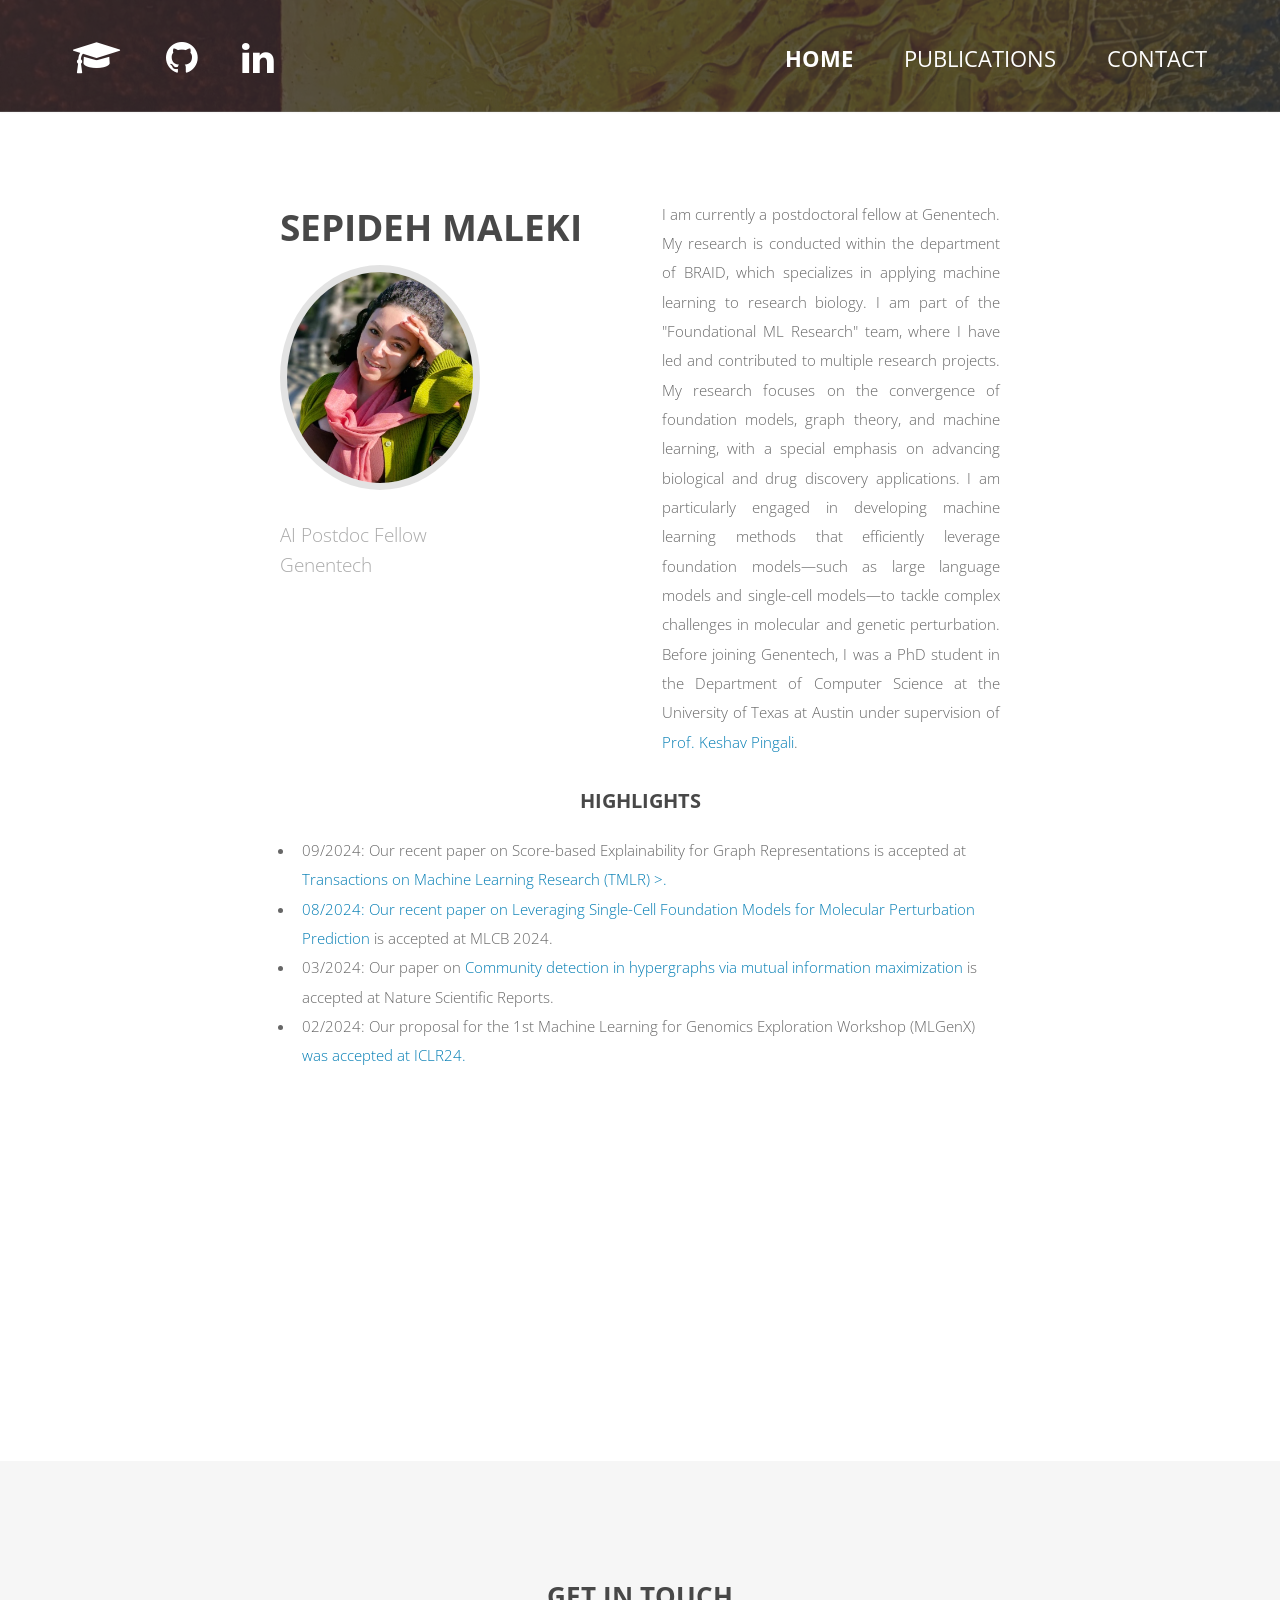
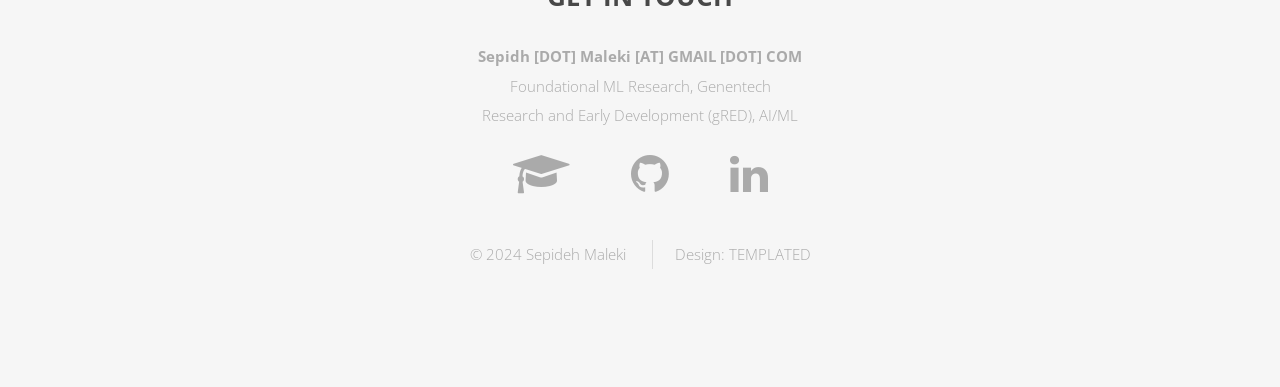
==== index.html @ 07f39cfd "Update index.html" ====
<!DOCTYPE HTML>
<!--
	Spatial by TEMPLATED
	templated.co @templatedco
	Released for free under the Creative Commons Attribution 3.0 license (templated.co/license)
-->
<html>

<head>
	<title>Sepideh Maleki | AI Research Postdoc fellow @ Genentech</title>
	<meta http-equiv="content-type" content="text/html; charset=utf-8" />
	<meta name="description" content="" />
	<meta name="keywords" content="" />
	<noscript>
		<link rel="stylesheet" href="css/style.css" />
		<link rel="stylesheet" href="css/skel.css" />
		<link rel="stylesheet" href="css/style-xlarge.css" />
	</noscript>
	<link rel="stylesheet" type="text/css" href="https://fonts.googleapis.com/css?family=Raleway:400,700">
	<link rel="stylesheet" type="text/css" href="https://fonts.googleapis.com/css?family=Open+Sans">
	<link rel="stylesheet" href="css/font-awesome.min.css">
	<!--[if lte IE 8]><script src="js/html5shiv.js"></script><![endif]-->
	<script src="js/jquery.min.js"></script>
	<script src="js/skel.min.js"></script>
	<script src="js/skel-layers.min.js"></script>
	<script src="js/init.js"></script>
	<script src='https://cdn.mathjax.org/mathjax/latest/MathJax.js?config=TeX-AMS-MML_HTMLorMML'></script>
</head>

<body class="landing">

	<!-- Header -->
	<header id="header">
		<ul class="icons">
			<li>
				<a href="https://scholar.google.com/citations?user=JSwHqtYAAAAJ&hl=en" class="icon fa-graduation-cap"></a>
			</li>
				<li>
					<a href="https://github.com/sepidism" class="icon fa-github"></a>
				</li>
			<li>
				<a href="https://www.linkedin.com/in/sepideh-maleki-08507460" class="icon fa-linkedin"></a>
			</li>
		</ul>
		<nav id="nav">
			<ul>
				<li><a href="/" class="active">Home</a></li>
				<li><a href="/#two">Publications</a></li>
				<li><a href="/#footer">Contact</a></li>
			</ul>
		</nav>
	</header>

	<!-- One -->
	<section id="one" class="wrapper style1">
		<div class="container 75%">
			<div class="row 200%">
				<div class="6u 12u$(medium)">
					<header class="major">
						<h2>Sepideh Maleki</h2>
						<p>
							<div class="image rounded" style="margin-bottom: 1.5em;"><img src="sm.jpeg" width="200" alt="" /></div>
						</p>
						<p style="text-transform:none">AI Postdoc Fellow</p>
						<p style="text-transform:none">Genentech</p>
					</header>
				</div>
				<div class="6u$ 12u$(medium)">
          <p align="justify">I am currently a postdoctoral fellow at Genentech. My research is conducted within the department of BRAID, which specializes in applying machine learning to research biology. I am part of the "Foundational ML Research" team, where I have led and contributed to multiple research projects. 
		  My research focuses on the convergence of foundation models, graph theory, and machine learning, with a special emphasis on advancing biological and drug discovery applications. 
		  I am particularly engaged in developing machine learning methods that efficiently leverage foundation models—such as large language models and single-cell models—to tackle complex challenges in molecular and genetic perturbation.



Before joining Genentech, I was a PhD student in the Department of Computer Science at the University of Texas at Austin under supervision of <a href="https://www.cs.utexas.edu/~pingali/" target="_blank">Prof. Keshav Pingali</a>. 
				</div>
			</div>
		</div>

		<div class="container 75%">
			<h3 style="text-align: center">Highlights</h3>
			<ul>
	<li>09/2024: Our recent paper on Score-based Explainability for Graph Representations is accepted at <a href="https://jmlr.org/tmlr/">Transactions on Machine Learning Research (TMLR) >.</li>
	<li>08/2024: Our recent paper on <a href="https://openreview.net/pdf?id=DnG75_KyHjX">Leveraging Single-Cell Foundation Models for Molecular Perturbation Prediction</a> is accepted at MLCB 2024.</li>
        <li>03/2024: Our paper on <a href="https://www.nature.com/articles/s41598-024-55934-5">Community detection in hypergraphs via mutual information maximization</a> is accepted at Nature Scientific Reports. 
        <li>02/2024: Our proposal for the 1st Machine Learning for Genomics Exploration Workshop (MLGenX) <a href="https://mlgenx.github.io/"> was accepted at ICLR24.</li>
        
			</ul>
		</div>
	</section>

	<!-- Two -->
<!-- 	<section id="two" class="wrapper style2">
		<div class="container 75%">
			<h2 style="text-align: center">Selected Publications</h2>
			<hr />
			<div class="row 200%">
				<div class="3u 4u(large) 12u$(medium)">
						<div class="image rounded"><img src="images/bayrel.png" width="180" alt="" style="border:none;" /></div>
				</div>
				<div class="9u$ 8u$(large) 12u$(medium)">
					<header>
						<h4>Bayesian Relational Learning</h4>
						<p>a novel Bayesian representation learning method that infers the relational interactions across multi-omics data types.</p>
					</header>
					<p><span style="text-decoration: underline;">E. Hajiramezanali*</span>, A. Hasanzadeh*, N. Duffield, K. Narayanan, and X. Qian, <span style="font-weight: bold">BayReL: Bayesian Relational Learning for Multi-omics Data Integration</span>, NeurIPS 2020, [<a href='https://proceedings.neurips.cc/paper/2020/file/df5511886da327a5e2877c3cd733d9d7-Paper.pdf'>NeurIPS</a>, <a href='https://arxiv.org/abs/2010.05895'>arXiv:2010.05895</a>,<a href="http://ehsanhajiramezanali.github.io/misc/bayrelSlides.pdf">Slides</a>, <a href="http://ehsanhajiramezanali.github.io/misc/bayrelPoster.pdf">Poster</a>, <a href="https://github.com/ehsanhajiramezanali/BayReL">Code</a>], *equal contribution.</p>
				</div>
			</div>
			<hr />
			<div class="row 200%">
				<div class="3u 4u(large) 12u$(medium)">
						<div class="image rounded"><img src="images/gcn2.png" width="180" alt="" style="border:none;" /></div>
				</div>
				<div class="9u$ 8u$(large) 12u$(medium)">
					<header>
						<h4>Graph DropConnect</h4>
						<p>A unified framework for adaptive connection sampling in GNNS that not only alleviates over-smoothing and over-fitting tendencies of deep GNNs, but also enables learning with uncertainty.</p>
					</header>
          <p>A. Hasanzadeh*, <span style="text-decoration: underline;">E. Hajiramezanali*</span>, M. Zhou, N. Duffield, K. Narayanan, and X. Qian, <span style="font-weight: bold">Bayesian Graph Neural Networks with Adaptive Connection Sampling</span>, ICML 2020, [<a href='https://proceedings.icml.cc/static/paper_files/icml/2020/6133-Paper.pdf'>ICML</a>, <a href='https://arxiv.org/abs/2006.04064'>arXiv:2006.04064</a>,<a href="http://ehsanhajiramezanali.github.io/misc/gdcSlides.pdf">Slides</a>, <a href="https://github.com/ehsanhajiramezanali/GDC">Code</a>], *equal contribution.</p>
				</div>
			</div>
			<hr />
			<div class="row 200%">
				<div class="3u 4u(large) 12u$(medium)">
						<div class="image rounded"><img src="images/vgrnn.png" width="180" alt="" style="border:none;" /></div>
				</div>
				<div class="9u$ 8u$(large) 12u$(medium)">
					<header>
						<h4>Variational Graph Recurrent Neural Networks</h4>
						<p>Node embedding method for dynamic graphs that maps each node to a random vector in the latent space.</p>
					</header>
          <p><span style="text-decoration: underline;">E. Hajiramezanali*</span>, A. Hasanzadeh*, K. Narayanan, N. Duffield, M. Zhou, and X. Qian, <span style="font-weight: bold">Variational Graph Recurrent Neural Networks</span>, NeurIPS 2019, [<a href='http://papers.nips.cc/paper/9254-variational-graph-recurrent-neural-networks'>NeurIPS</a>, <a href='https://arxiv.org/abs/1908.09710'>arXiv:1908.09710</a>,<a href="http://ehsanhajiramezanali.github.io/misc/vgrnnPoster.pdf">Poster</a>, <a href="https://github.com/ehsanhajiramezanali/VGRNN">Code</a>], *equal contribution.</p>
				</div>
			</div>
			<hr />
			<div class="row 200%">
				<div class="3u 4u(large) 12u$(medium)">
						<div class="image rounded"><img src="images/sobc.png" width="180" alt="" style="border:none;" /></div>
				</div>
				<div class="9u$ 8u$(large) 12u$(medium)">
					<header>
						<h4>Scalable Optimal Bayesian Classification</h4>
						<p>Optimal classification of single-cell trajectories accounting for potential model uncertainty.</p>
					</header>
					<p><span style="text-decoration: underline;">E. Hajiramezanali</span>, M. Imani, U. Braga-Neto, X. Q, and E. Dougherty, <span style="font-weight: bold">Scalable Optimal Bayesian Classification of Single-Cell Trajectories under Regulatory Model Uncertainty</span>, BMC Genomics, [<a href='https://bmcgenomics.biomedcentral.com/articles/10.1186/s12864-019-5720-3'>BMC Genomics</a>, <a href='http://ehsanhajiramezanali.github.io/misc/sobc.pdf'>PDF</a>].</p>
				</div>
			</div>
			<hr />
			<div class="row 200%">
				<div class="3u 4u(large) 12u$(medium)">
						<div class="image rounded"><img src="images/bmdl.png" width="180" alt="" style="border:none;" /></div>
				</div>
				<div class="9u$ 8u$(large) 12u$(medium)">
					<header>
						<h4>Bayesian Multi-Domain Learning</h4>
						<p>Multi-domain negative binomial factorization model for over-dispersed count data.</p>
					</header>
					<p><span style="text-decoration: underline;">E. Hajiramezanali</span>, S. Z. Dadaneh, A. Karbalayghareh, M. Zhou, and X. Qian, <span style="font-weight: bold">Bayesian Multi-Domain Learning for Cancer Subtype Discovery from Next-Generation Sequencing Count Data</span>, NeurIPS 2018, [<a href='http://papers.nips.cc/paper/8125-bayesian-multi-domain-learning-for-cancer-subtype-discovery-from-next-generation-sequencing-count-data'>NeurIPS</a>, <a href='http://ehsanhajiramezanali.github.io/misc/Ehsan_BMDL_NIPS2018.pdf'>PDF</a>].</p>
				</div>
			</div>
			<hr />
			<p style="text-align:center;">For a full list, have a look at my <a href="https://scholar.google.com/citations?user=20I_DMoAAAAJ&hl=en">Google Scholar</a> page.</p>
		</div>
	</section>
 -->

	<!-- Three -->
	<section id="three" class="wrapper style3 special">
		<div class="container 50%">

			<h2>Curriculum vitae</h2>
			<ul class="actions">
				<li><a href="CV_SepidehMaleki.pdf" class="button alt big">Download CV</a></li>
			</ul>
		</div>
	</section>


	<!-- Footer -->
	<footer id="footer">
		<div class="container">
			<h2>Get in touch</h2>
			<p><span style="font-weight: bold">Sepidh [DOT] Maleki [AT] GMAIL [DOT] COM</span><br /> Foundational ML Research, Genentech<br />Research and Early Development (gRED), AI/ML</p>
			<p></p>
			<ul class="icons">
			<li>
				<a href="https://scholar.google.com/citations?user=20I_DMoAAAAJ&hl=en" class="icon fa-graduation-cap"></a>
			</li>
				<li>
					<a href="https://github.com/sepidism" class="icon fa-github"></a>
				</li>
			<li>
				<a href="https://www.linkedin.com/in/ehsan-hajiramezanali-978a3b52/" class="icon fa-linkedin"></a>
			</li>
			</ul>
			<ul class="copyright">
				<li>&copy; 2024 Sepideh Maleki</li>
				<li>Design: <a href="http://templated.co">TEMPLATED</a></li>
			</ul>
		</div>
	</footer>

</body>

</html>
---- css/style.css ----
@charset "UTF-8";

/*
	Spatial by TEMPLATED
	templated.co @templatedco
	Released for free under the Creative Commons Attribution 3.0 license (templated.co/license)
*/

/* Basic */

	body {
		background: #fff;
	}

		body.is-loading *, body.is-loading *:before, body.is-loading *:after {
			-moz-animation: none !important;
			-webkit-animation: none !important;
			-o-animation: none !important;
			-ms-animation: none !important;
			animation: none !important;
			-moz-transition: none !important;
			-webkit-transition: none !important;
			-o-transition: none !important;
			-ms-transition: none !important;
			transition: none !important;
		}

	body, input, select, textarea {
		color: #666;

		font-size: 13pt;
		font-family: "Open Sans", sans-serif;
		font-weight: 200;
		/*font-family: "Raleway", sans-serif;
		font-weight: 400;*/
		line-height: 2em;
	}


	/* Twitter share button */
	.osc-counter {
		color: #333 !important;
		box-shadow: none !important;
	}

	.blog .video {
		text-align: center;
		margin: 0 auto;
		padding: 0;
		margin-bottom: -0.4em;
		position: relative;
    display: block;
    overflow: hidden;
	}

	.blog video {
		max-width: 100%;
		cursor: pointer;
	}

	.blog img {
		display: block;
		margin: 0 auto;
		max-width: 100%;
	}

	.blog ul {
		margin-left: 1em;
	}

	.blog {
    line-height: 1.5em;
    font-size: 13pt;
    font-family: "Open Sans", sans-serif;
    font-weight: 200;
    color: #333;
		padding: 0 3em 0 3em;
	}

	.blog h3 {
		line-height: 1.2em;
		font-size: 1.8em;
		font-family: "Open Sans", sans-serif;
		font-weight: 600;
		color: #333;
		text-transform: none;
	}

	.blog p, .blog ul {
		margin-bottom: 1em;
	}

	.blog h2, .blog h3 , .blog h4 {
		margin-bottom: 0.5em;
		margin-top: 1em;
	}

	.blog h5, .blog h6 {
		margin-top: 1.8em;
		color: #555;
	}

	.blog h3 {
		font-size: 20pt;
		text-transform: none;
	}

	.blog .footnotes {
		font-size: 10pt;
	}

	.blog h4 {
		font-size: 15pt;
		text-transform: none;
	}

	.blogheader {
		margin-bottom: 2em !important;
	}

	.social_buttons {
		text-align: center;
	}

	.twitter_button {
		padding-right: 4px;
		min-width: 90px;
  	min-height: 20px;
	}

	.facebook_button {
		padding-right: 4px;
		min-width: 90px;
  	min-height: 20px;
	}

	.fb-share-button {
		display: inline;
	}

	.fb-share-button span {
	  top: -6px;
	}



	a {
		color: #007cb3;
		text-decoration: none;
	}

		a:hover {
			text-decoration: underline;
		}

	strong, b {
		color: #484848;
		font-weight: 700;
	}

	em, i {
		font-style: italic;
	}

	p {
		margin: 0 0 2em 0;
	}

	h1, h2, h3, h4, h5, h6 {
		color: #484848;
		font-weight: 700;
		line-height: 1em;
		margin: 0 0 1em 0;
		text-transform: uppercase;
	}

		h1 a, h2 a, h3 a, h4 a, h5 a, h6 a {
			color: inherit;
			text-decoration: none;
		}

	h2 {
		font-size: 1.75em;
		line-height: 1.5em;
	}

	h3 {
		font-size: 1.35em;
		line-height: 1.5em;
	}

	h4 {
		font-size: 1.1em;
		line-height: 1.5em;
	}

	h5 {
		font-size: 0.9em;
		line-height: 1.5em;
	}

	h6 {
		font-size: 0.7em;
		line-height: 1.5em;
	}

	sub {
		font-size: 0.8em;
		position: relative;
		top: 0.5em;
	}

	sup {
		font-size: 0.8em;
		position: relative;
		top: -0.5em;
	}

	hr {
		border: 0;
		border-bottom: solid 1px rgba(144, 144, 144, 0.25);
		margin: 1.5em 0 2em 0;
	}

		hr.major {
			margin: 3em 0;
		}

	blockquote {
		border-left: solid 4px rgba(144, 144, 144, 0.25);
		font-style: italic;
		margin: 0 0 2em 0;
		padding: 0.5em 0 0.5em 2em;
	}

	code {
		background: rgba(144, 144, 144, 0.075);
		border-radius: 4px;
		border: solid 1px rgba(144, 144, 144, 0.25);
		font-family: "Courier New", monospace;
		font-size: 0.9em;
		margin: 0 0.25em;
		padding: 0.25em 0.65em;
	}

	pre {
		-webkit-overflow-scrolling: touch;
		font-family: "Courier New", monospace;
		font-size: 0.9em;
		margin: 0 0 2em 0;
	}

		pre code {
			display: block;
			line-height: 1.75em;
			padding: 1em 1.5em;
			overflow-x: auto;
		}

	.align-left {
		text-align: left;
	}

	.align-center {
		text-align: center;
	}

	.align-right {
		text-align: right;
	}

/* Section/Article */

	section.special, article.special, header.special {
		text-align: center;
	}

	header p {
		color: #aaa;
		position: relative;
		margin: 0 0 1.5em 0;
		text-transform: uppercase;
	}

	header h2 + p {
		font-size: 1.25em;
		margin-top: -1em;
		line-height: 1.5em;
	}

	header h3 + p {
		font-size: 1.1em;
		margin-top: -0.8em;
		line-height: 1.5em;
	}

	header h4 + p,
	header h5 + p,
	header h6 + p {
		font-size: 0.9em;
		margin-top: -0.6em;
		line-height: 1.5em;
	}

	header.major {
		margin: 0 0 6em 0;
	}

		header.major h2 {
			font-size: 3em;
		}

		header.major h2, header.major h3, header.major h4, header.major h5, header.major h6 {
			display: inline-block;
			margin: 0 0 0.8em;
		}

		header.major p {
			font-size: 1.7em;
			margin-bottom: 0;
		}

/* Form */

	form {
		margin: 0 0 2em 0;
	}

	label {
		color: #484848;
		display: block;
		font-size: 0.9em;
		font-weight: 700;
		margin: 0 0 1em 0;
	}

	input[type="text"],
	input[type="password"],
	input[type="email"],
	select,
	textarea {
		-moz-appearance: none;
		-webkit-appearance: none;
		-o-appearance: none;
		-ms-appearance: none;
		appearance: none;
		background: rgba(144, 144, 144, 0.075);
		border-radius: 4px;
		border: none;
		border: solid 1px rgba(144, 144, 144, 0.25);
		color: inherit;
		display: block;
		outline: 0;
		padding: 0 1em;
		text-decoration: none;
		width: 100%;
	}

		input[type="text"]:invalid,
		input[type="password"]:invalid,
		input[type="email"]:invalid,
		select:invalid,
		textarea:invalid {
			box-shadow: none;
		}

		input[type="text"]:focus,
		input[type="password"]:focus,
		input[type="email"]:focus,
		select:focus,
		textarea:focus {
			border-color: #f32853;
			box-shadow: 0 0 0 1px #f32853;
		}

	.select-wrapper {
		text-decoration: none;
		display: block;
		position: relative;
	}

		.select-wrapper:before {
			content: "";
			-moz-osx-font-smoothing: grayscale;
			-webkit-font-smoothing: antialiased;
			font-family: FontAwesome;
			font-style: normal;
			font-weight: normal;
			text-transform: none !important;
		}

		.select-wrapper:before {
			color: rgba(144, 144, 144, 0.25);
			display: block;
			height: 2.75em;
			line-height: 2.75em;
			pointer-events: none;
			position: absolute;
			right: 0;
			text-align: center;
			top: 0;
			width: 2.75em;
		}

		.select-wrapper select::-ms-expand {
			display: none;
		}

	input[type="text"],
	input[type="password"],
	input[type="email"],
	select {
		height: 2.75em;
	}

	textarea {
		padding: 0.75em 1em;
	}

	input[type="checkbox"],
	input[type="radio"] {
		-moz-appearance: none;
		-webkit-appearance: none;
		-o-appearance: none;
		-ms-appearance: none;
		appearance: none;
		display: block;
		float: left;
		margin-right: -2em;
		opacity: 0;
		width: 1em;
		z-index: -1;
	}

		input[type="checkbox"] + label,
		input[type="radio"] + label {
			text-decoration: none;
			color: #666;
			cursor: pointer;
			display: inline-block;
			font-size: 1em;
			font-weight: 400;
			padding-left: 2.4em;
			padding-right: 0.75em;
			position: relative;
		}

			input[type="checkbox"] + label:before,
			input[type="radio"] + label:before {
				-moz-osx-font-smoothing: grayscale;
				-webkit-font-smoothing: antialiased;
				font-family: FontAwesome;
				font-style: normal;
				font-weight: normal;
				text-transform: none !important;
			}

			input[type="checkbox"] + label:before,
			input[type="radio"] + label:before {
				background: rgba(144, 144, 144, 0.075);
				border-radius: 4px;
				border: solid 1px rgba(144, 144, 144, 0.25);
				content: '';
				display: inline-block;
				height: 1.65em;
				left: 0;
				line-height: 1.58125em;
				position: absolute;
				text-align: center;
				top: 0;
				width: 1.65em;
			}

		input[type="checkbox"]:checked + label:before,
		input[type="radio"]:checked + label:before {
			background: #323037;
			border-color: #323037;
			color: #ffffff;
			content: '\f00c';
		}

		input[type="checkbox"]:focus + label:before,
		input[type="radio"]:focus + label:before {
			border-color: #f32853;
			box-shadow: 0 0 0 1px #f32853;
		}

	input[type="checkbox"] + label:before {
		border-radius: 4px;
	}

	input[type="radio"] + label:before {
		border-radius: 100%;
	}

	::-webkit-input-placeholder {
		color: #aaa !important;
		opacity: 1.0;
	}

	:-moz-placeholder {
		color: #aaa !important;
		opacity: 1.0;
	}

	::-moz-placeholder {
		color: #aaa !important;
		opacity: 1.0;
	}

	:-ms-input-placeholder {
		color: #aaa !important;
		opacity: 1.0;
	}

	.formerize-placeholder {
		color: #aaa !important;
		opacity: 1.0;
	}

/* Box */

	.box {
		border-radius: 4px;
		border: solid 1px rgba(144, 144, 144, 0.25);
		margin-bottom: 2em;
		padding: 1.5em;
	}

		.box > :last-child,
		.box > :last-child > :last-child,
		.box > :last-child > :last-child > :last-child {
			margin-bottom: 0;
		}

		.box.alt {
			border: 0;
			border-radius: 0;
			padding: 0;
		}

/* Feature */

	.feature-grid {
		position: relative;
	}

		.feature-grid:after {
			clear: both;
			content: '';
			display: block;
		}

		.feature-grid .feature {
			display: inline-block;
			float: left;
			margin-bottom: 3em;
			width: 50%;
		}

			.feature-grid .feature .content {
				width: 60%;
			}

			.feature-grid .feature .image {
				width: 30%;
			}

				.feature-grid .feature .image img {
					display: inline;
					max-width: 100%;
				}

			.feature-grid .feature:nth-child(odd) .content, .feature-grid .feature:nth-child(odd) .image {
				float: right;
				margin-right: 5%;
				text-align: right;
			}

			.feature-grid .feature:nth-child(even) .content, .feature-grid .feature:nth-child(even) .image {
				float: left;
				margin-left: 5%;
				text-align: left;
			}

/* Icon */

	.icon {
		text-decoration: none;
		border-bottom: none;
		position: relative;
	}

		.icon:before {
			-moz-osx-font-smoothing: grayscale;
			-webkit-font-smoothing: antialiased;
			font-family: FontAwesome;
			font-style: normal;
			font-weight: normal;
			text-transform: none !important;
		}

		.icon > .label {
			display: none;
		}

/* Image */

	.image {
		border-radius: 4px;
		border: 1;
		border-color: #333;
		display: inline-block;
		position: relative;
	}

		.image img {
			border-radius: 4px;
			display: block;
		}

		.image.left {
			float: left;
			padding: 0 1.5em 1em 0;
			top: 0.25em;
		}

		.image.right {
			float: right;
			padding: 0 0 1em 1.5em;
			top: 0.25em;
		}

		.image.left, .image.right {
			max-width: 40%;
		}

			.image.left img, .image.right img {
				width: 100%;
			}

		.image.fit {
			display: block;
			margin: 0 0 2em 0;
			width: 100%;
		}

			.image.fit img {
				width: 100%;
			}

		.image.rounded {
			border-radius: 100%;
		}

			.image.rounded img {
				border: solid 0.5em rgba(144, 144, 144, 0.25);
				border-radius: 100%;
			}

		.image.captioned .figure {
			border-radius: 0;
			margin-bottom: 1.5em;
		}

			.image.captioned img, .figure img {
				border-radius: 0;
			}

			.image.captioned h3, .figure p {
				background-color: #fff;
				display: block;
				padding: 1em;
				box-shadow: 0px 0.0375em 0.125em 0px rgba(0, 0, 0, 0.15);
				margin: 1em auto 1.5em auto;
				text-transform: none;
				font-size: 0.9em;
				font-weight: normal;
				text-align: center;
				max-width: 75%;
			}

/* List */

	ol {
		list-style: decimal;
		margin: 0 0 2em 0;
		padding-left: 1.25em;
	}

		ol li {
			padding-left: 0.25em;
		}

	ul {
		list-style: disc;
		margin: 0 0 2em 0;
		padding-left: 1em;
	}

		ul li {
			padding-left: 0.5em;
			text-align: left;
		}

		ul.alt {
			list-style: none;
			padding-left: 0;
		}

			ul.alt li {
				border-top: solid 1px rgba(144, 144, 144, 0.25);
				padding: 0.5em 0;
			}

				ul.alt li:first-child {
					border-top: 0;
					padding-top: 0;
				}

		ul.icons {
			cursor: default;
			list-style: none;
			padding-left: 0;
		}

			ul.icons li {
				display: inline-block;
				padding: 0 1em 0 0;
			}

				ul.icons li:last-child {
					padding-right: 0;
				}

				ul.icons li .icon:before {
					font-size: 2em;
				}

		ul.actions {
			cursor: default;
			list-style: none;
			padding-left: 0;
		}

			ul.actions li {
				display: inline-block;
				padding: 0 1em 0 0;
				vertical-align: middle;
			}

				ul.actions li:last-child {
					padding-right: 0;
				}

			ul.actions.small li {
				padding: 0 0.5em 0 0;
			}

			ul.actions.vertical li {
				display: block;
				padding: 1em 0 0 0;
			}

				ul.actions.vertical li:first-child {
					padding-top: 0;
				}

				ul.actions.vertical li > * {
					margin-bottom: 0;
				}

			ul.actions.vertical.small li {
				padding: 0.5em 0 0 0;
			}

				ul.actions.vertical.small li:first-child {
					padding-top: 0;
				}

			ul.actions.fit {
				display: table;
				margin-left: -1em;
				padding: 0;
				table-layout: fixed;
				width: calc(100% + 1em);
			}

				ul.actions.fit li {
					display: table-cell;
					padding: 0 0 0 1em;
				}

					ul.actions.fit li > * {
						margin-bottom: 0;
					}

				ul.actions.fit.small {
					margin-left: -0.5em;
					width: calc(100% + 0.5em);
				}

					ul.actions.fit.small li {
						padding: 0 0 0 0.5em;
					}

	dl {
		margin: 0 0 2em 0;
	}

/* Table */

	.table-wrapper {
		-webkit-overflow-scrolling: touch;
		overflow-x: auto;
	}

	table {
		margin: 0 0 2em 0;
		width: 100%;
	}

		table tbody tr {
			border: solid 1px rgba(144, 144, 144, 0.25);
			border-left: 0;
			border-right: 0;
		}

			table tbody tr:nth-child(2n + 1) {
				background-color: rgba(144, 144, 144, 0.075);
			}

		table td {
			padding: 0.75em 0.75em;
		}

		table th {
			color: #484848;
			font-size: 0.9em;
			font-weight: 700;
			padding: 0 0.75em 0.75em 0.75em;
			text-align: left;
		}

		table thead {
			border-bottom: solid 2px rgba(144, 144, 144, 0.25);
		}

		table tfoot {
			border-top: solid 2px rgba(144, 144, 144, 0.25);
		}

		table.alt {
			border-collapse: separate;
		}

			table.alt tbody tr td {
				border: solid 1px rgba(144, 144, 144, 0.25);
				border-left-width: 0;
				border-top-width: 0;
			}

				table.alt tbody tr td:first-child {
					border-left-width: 1px;
				}

			table.alt tbody tr:first-child td {
				border-top-width: 1px;
			}

			table.alt thead {
				border-bottom: 0;
			}

			table.alt tfoot {
				border-top: 0;
			}

/* Button */

	input[type="submit"],
	input[type="reset"],
	input[type="button"],
	.button {
		-moz-appearance: none;
		-webkit-appearance: none;
		-o-appearance: none;
		-ms-appearance: none;
		appearance: none;
		-moz-transition: background-color 0.2s ease-in-out, color 0.2s ease-in-out;
		-webkit-transition: background-color 0.2s ease-in-out, color 0.2s ease-in-out;
		-o-transition: background-color 0.2s ease-in-out, color 0.2s ease-in-out;
		-ms-transition: background-color 0.2s ease-in-out, color 0.2s ease-in-out;
		transition: background-color 0.2s ease-in-out, color 0.2s ease-in-out;
		background-color: #323037;
		border-radius: 4px;
		border: 0;
		color: #ffffff !important;
		cursor: pointer;
		display: inline-block;
		font-weight: 700;
		height: 3.15em;
		line-height: 3.25em;
		padding: 0 2.2em;
		text-align: center;
		text-decoration: none;
		text-transform: uppercase;
		white-space: nowrap;
	}

		input[type="submit"]:hover,
		input[type="reset"]:hover,
		input[type="button"]:hover,
		.button:hover {
			background-color: #3e3c45;
		}

		input[type="submit"]:active,
		input[type="reset"]:active,
		input[type="button"]:active,
		.button:active {
			background-color: #262429;
		}

		input[type="submit"].icon,
		input[type="reset"].icon,
		input[type="button"].icon,
		.button.icon {
			padding-left: 1.35em;
		}

			input[type="submit"].icon:before,
			input[type="reset"].icon:before,
			input[type="button"].icon:before,
			.button.icon:before {
				margin-right: 0.5em;
			}

		input[type="submit"].fit,
		input[type="reset"].fit,
		input[type="button"].fit,
		.button.fit {
			display: block;
			margin: 0 0 1em 0;
			width: 100%;
		}

		input[type="submit"].small,
		input[type="reset"].small,
		input[type="button"].small,
		.button.small {
			font-size: 0.8em;
		}

		input[type="submit"].big,
		input[type="reset"].big,
		input[type="button"].big,
		.button.big {
			font-size: 1.35em;
		}

		input[type="submit"].alt,
		input[type="reset"].alt,
		input[type="button"].alt,
		.button.alt {
			background-color: transparent;
			box-shadow: inset 0 0 0 2px rgba(144, 144, 144, 0.25);
			color: #484848 !important;
		}

			input[type="submit"].alt:hover,
			input[type="reset"].alt:hover,
			input[type="button"].alt:hover,
			.button.alt:hover {
				background-color: rgba(144, 144, 144, 0.075);
			}

			input[type="submit"].alt:active,
			input[type="reset"].alt:active,
			input[type="button"].alt:active,
			.button.alt:active {
				background-color: rgba(144, 144, 144, 0.2);
			}

			input[type="submit"].alt.icon:before,
			input[type="reset"].alt.icon:before,
			input[type="button"].alt.icon:before,
			.button.alt.icon:before {
				color: #aaa;
			}

		input[type="submit"].special,
		input[type="reset"].special,
		input[type="button"].special,
		.button.special {
			background-color: #f32853;
			color: #ffffff !important;
		}

			input[type="submit"].special:hover,
			input[type="reset"].special:hover,
			input[type="button"].special:hover,
			.button.special:hover {
				background-color: #f44066;
			}

			input[type="submit"].special:active,
			input[type="reset"].special:active,
			input[type="button"].special:active,
			.button.special:active {
				background-color: #f21040;
			}

		input[type="submit"].disabled, input[type="submit"]:disabled,
		input[type="reset"].disabled,
		input[type="reset"]:disabled,
		input[type="button"].disabled,
		input[type="button"]:disabled,
		.button.disabled,
		.button:disabled {
			background-color: #666 !important;
			box-shadow: inset 0 -0.15em 0 0 rgba(0, 0, 0, 0.15);
			color: #fff !important;
			cursor: default;
			opacity: 0.25;
		}

/* Header */

	#skel-layers-wrapper {
		padding-top: 6em;
	}

	body.landing #skel-layers-wrapper {
		padding-top: 0em !important;
	}

	#header {
		background-attachment: fixed;
		background-image: url("images/overlay.png"), url("../images/bg.jpg");
		background-position: center center;
		background-size: cover;
		border-bottom: solid 1px rgba(144, 144, 144, 0.25);
		box-shadow: 0px 0.0375em 0.125em 0px rgba(0, 0, 0, 0.05);
		color: #FFF;
		cursor: default;
		font-size: 1.25em;
		height: 6.5em;
		left: 0;
		line-height: 4.4em;
		height: 6.1em;
		position: relative;
		text-transform: uppercase;
		top: 0;
		width: 100%;
		z-index: 10000;
	}

		#header h1 {
			color: #FFF;
			font-weight: 600;
			height: inherit;
			left: 1.25em;
			line-height: inherit;
			margin: 0;
			padding: 0;
			position: absolute;
			top: 0;
		}

		#header .icons {
			height: inherit;
			line-height: inherit;
			position: absolute;
			left: 4em;
			/*display: none;*/
			top: 1em;
			vertical-align: middle;
		}

			#header .icons {
				list-style: none;
				margin: 0;
				padding-left: 0;
			}

				#header .icons > li {
					border-radius: 4px;
					display: inline-block;
					margin-left: 1.2em;
					padding-left: 0;
				}

					#header .icons > li a {
						-moz-transition: color 0.2s ease-in-out;
						-webkit-transition: color 0.2s ease-in-out;
						-o-transition: color 0.2s ease-in-out;
						-ms-transition: color 0.2s ease-in-out;
						transition: color 0.2s ease-in-out;
						color: #FFF !important;
						display: inline-block;
						text-decoration: none;
						font-weight: 400;
						font-size: 1em;
					}

						#header .icons > li a:hover {
							color: #FAFAFA !important;
						}

						#header .icons > li a.active {
							font-weight: bold;
						}

					#header .icons > li:first-child {
						margin-left: 0;
					}


		#header nav {
			height: inherit;
			line-height: inherit;
			position: absolute;
			right: 4em;
			/*display: none;*/
			top: 1em;
			vertical-align: middle;
		}

			#header nav > ul {
				list-style: none;
				margin: 0;
				padding-left: 0;
			}

				#header nav > ul > li {
					border-radius: 4px;
					display: inline-block;
					margin-left: 2.5em;
					padding-left: 0;
				}

					#header nav > ul > li a {
						-moz-transition: color 0.2s ease-in-out;
						-webkit-transition: color 0.2s ease-in-out;
						-o-transition: color 0.2s ease-in-out;
						-ms-transition: color 0.2s ease-in-out;
						transition: color 0.2s ease-in-out;
						color: #FFF;
						display: inline-block;
						text-decoration: none;
						font-weight: 400;
						font-size: 1.2em;
					}

						#header nav > ul > li a:hover {
							font-weight: bold;
						}

						#header nav > ul > li a.active {
							font-weight: bold;
						}

					#header nav > ul > li:first-child {
						margin-left: 0;
					}

					#header nav > ul > li .button {
						border-color: rgba(144, 144, 144, 0.25);
						box-shadow: none;
						height: 3em;
						line-height: 2.9em;
						margin-bottom: 0;
						padding: 0 1.5em;
						position: relative;
						top: -0.075em;
						vertical-align: middle;
					}

		#header .container {
			position: relative;
		}

			#header .container h1 {
				left: 0;
			}

			#header .container nav {
				right: 0;
			}

		#header.alt {
			background-color: transparent;
			border: 0;
			box-shadow: none;
			height: 3.25em;
			line-height: 3.25em;
			position: absolute;
		}

			#header.alt h1 {
				color: #ffffff;
				left: 2.5em;
				top: 2em;
			}

				#header.alt h1 a {
					color: #ffffff;
				}

			#header.alt nav {
				right: 2em;
				top: 2em;
			}

				#header.alt nav a {
					color: #ddd;
				}

					#header.alt nav a:active, #header.alt nav a:hover {
						color: #ffffff;
					}

			#header.alt .button {
				border-color: rgba(255, 255, 255, 0.5);
				color: #ffffff !important;
			}

/* Banner */

	#banner {
		padding: 16em 0 13em 0;
		background-attachment: fixed;
		background-image: url("images/overlay.png"), url("../images/bg.jpg");
		background-position: center top;
		background-size: cover;
		line-height: 1.75;
		text-align: center;
	}

		#banner :last-child {
			margin-bottom: 0;
		}

		#banner h2 {
			color: #ffffff;
			display: inline-block;
			font-size: 3.5em;
			line-height: 1.35;
			margin-bottom: 0.5em;
		}

		#banner p {
			color: #aaa;
			font-size: 1.5em;
			margin-bottom: 1.75em;
			text-transform: uppercase;
		}

	body.is-touch #banner {
		background-attachment: scroll;
	}

/* Main */

	#main {
		padding-top: 4em;
	}

/* Wrapper */

	.wrapper {
		padding: 6em 0 4em 0;
	}

		.wrapper.style1 {
			background-color: #ffffff;
		}

		.wrapper.style2 {
			background-color: #f6f6f6;
		}

		.wrapper.style3 {
			background-attachment: fixed;
			background-image: url("images/overlay.png"), url("../images/bg.jpg");
			background-position: center center;
			background-size: cover;
		}

			.wrapper.style3 header.major {
				margin-bottom: 3em;
			}

				.wrapper.style3 h2 {
					color: #ffffff !important;
				}

				.wrapper.style3 .alt {
    			box-shadow: inset 0 0 0 2px rgba(255, 255, 255, 0.25);
    			color: #fff !important;
				}

	body.is-touch .wrapper.style3 {
		background-attachment: scroll;
	}

/* Footer */

	#footer {
		padding: 8em 0 6em 0;
		background: #f6f6f6;
		color: #aaa;
		text-align: center;
	}

		#footer a {
			-moz-transition: color 0.2s ease-in-out;
			-webkit-transition: color 0.2s ease-in-out;
			-o-transition: color 0.2s ease-in-out;
			-ms-transition: color 0.2s ease-in-out;
			transition: color 0.2s ease-in-out;
			color: #aaa;
			text-decoration: none;
		}

			#footer a:active, #footer a:hover {
				color: #666;
			}

		#footer .icons {
			font-size: 1.5em;
		}

			#footer .icons li {
				padding-right: 2.5em;
			}

				#footer .icons li:last-child {
					padding-right: 0;
				}

		#footer .copyright {
			margin: 2em 0;
			padding: 0;
			text-align: center;
		}

			#footer .copyright li {
				border-left: solid 1px rgba(144, 144, 144, 0.25);
				display: inline-block;
				list-style: none;
				margin-left: 1.5em;
				padding-left: 1.5em;
				text-align: center;
			}

				#footer .copyright li:first-child {
					border-left: 0;
					margin-left: 0;
					padding-left: 0;
				}
---- css/skel.css ----
/* skel-baseline v2.0.3 | (c) n33 | getskel.com | MIT licensed */

/* Resets (http://meyerweb.com/eric/tools/css/reset/ | v2.0 | 20110126 | License: none (public domain)) */

	html,body,div,span,applet,object,iframe,h1,h2,h3,h4,h5,h6,p,blockquote,pre,a,abbr,acronym,address,big,cite,code,del,dfn,em,img,ins,kbd,q,s,samp,small,strike,strong,sub,sup,tt,var,b,u,i,center,dl,dt,dd,ol,ul,li,fieldset,form,label,legend,table,caption,tbody,tfoot,thead,tr,th,td,article,aside,canvas,details,embed,figure,figcaption,footer,header,hgroup,menu,nav,output,ruby,section,summary,time,mark,audio,video{margin:0;padding:0;border:0;font-size:100%;font:inherit;vertical-align:baseline;}article,aside,details,figcaption,figure,footer,header,hgroup,menu,nav,section{display:block;}body{line-height:1;}ol,ul{list-style:none;}blockquote,q{quotes:none;}blockquote:before,blockquote:after,q:before,q:after{content:'';content:none;}table{border-collapse:collapse;border-spacing:0;}body{-webkit-text-size-adjust:none}

/* Box Model */

	*, *:before, *:after {
		-moz-box-sizing: border-box;
		-webkit-box-sizing: border-box;
		box-sizing: border-box;
	}

/* Container */

	.container {
		margin-left: auto;
		margin-right: auto;

		/* width: (containers) */
		width: 1200px;
	}

	/* Modifiers */

		/* 125% */
			.container.\31 25\25 {
				width: 100%;

				/* max-width: (containers * 1.25) */
				max-width: 1500px;

				/* min-width: (containers) */
				min-width: 1200px;
			}

		/* 75% */
			.container.\37 5\25 {

				/* width: (containers * 0.75) */
				width: 900px;

			}

		/* 50% */
			.container.\35 0\25 {

				/* width: (containers * 0.50) */
				width: 600px;

			}

		/* 25% */
			.container.\32 5\25 {

				/* width: (containers * 0.25) */
				width: 300px;

			}

/* Grid */

	.row {
		border-bottom: solid 1px transparent;
	}

	.row > * {
		float: left;
	}

	.row:after, .row:before {
		content: '';
		display: block;
		clear: both;
		height: 0;
	}

	.row.uniform > * > :first-child {
		margin-top: 0;
	}

	.row.uniform > * > :last-child {
		margin-bottom: 0;
	}

	/* Gutters */

		/* Normal */

			.row > * {
				/* padding: (gutters.horizontal) 0 0 (gutters.vertical) */
				padding: 0 0 0 2em;
			}

			.row {
				/* margin: -(gutters.horizontal) 0 -1px -(gutters.vertical) */
				margin: 0 0 -1px -2em;
			}

			.row.uniform > * {
				/* padding: (gutters.vertical) 0 0 (gutters.vertical) */
				padding: 2em 0 0 2em;
			}

			.row.uniform {
				/* margin: -(gutters.vertical) 0 -1px -(gutters.vertical) */
				margin: -2em 0 -1px -2em;
			}

		/* 200% */

			.row.\32 00\25 > * {
				/* padding: (gutters.horizontal) 0 0 (gutters.vertical) */
				padding: 0 0 0 4em;
			}

			.row.\32 00\25 {
				/* margin: -(gutters.horizontal) 0 -1px -(gutters.vertical) */
				margin: 0 0 -1px -4em;
			}

			.row.uniform.\32 00\25 > * {
				/* padding: (gutters.vertical) 0 0 (gutters.vertical) */
				padding: 4em 0 0 4em;
			}

			.row.uniform.\32 00\25 {
				/* margin: -(gutters.vertical) 0 -1px -(gutters.vertical) */
				margin: -4em 0 -1px -4em;
			}

		/* 150% */

			.row.\31 50\25 > * {
				/* padding: (gutters.horizontal) 0 0 (gutters.vertical) */
				padding: 0 0 0 1.5em;
			}

			.row.\31 50\25 {
				/* margin: -(gutters.horizontal) 0 -1px -(gutters.vertical) */
				margin: 0 0 -1px -1.5em;
			}

			.row.uniform.\31 50\25 > * {
				/* padding: (gutters.vertical) 0 0 (gutters.vertical) */
				padding: 1.5em 0 0 1.5em;
			}

			.row.uniform.\31 50\25 {
				/* margin: -(gutters.vertical) 0 -1px -(gutters.vertical) */
				margin: -1.5em 0 -1px -1.5em;
			}

		/* 50% */

			.row.\35 0\25 > * {
				/* padding: (gutters.horizontal) 0 0 (gutters.vertical) */
				padding: 0 0 0 1em;
			}

			.row.\35 0\25 {
				/* margin: -(gutters.horizontal) 0 -1px -(gutters.vertical) */
				margin: 0 0 -1px -1em;
			}

			.row.uniform.\35 0\25 > * {
				/* padding: (gutters.vertical) 0 0 (gutters.vertical) */
				padding: 1em 0 0 1em;
			}

			.row.uniform.\35 0\25 {
				/* margin: -(gutters.vertical) 0 -1px -(gutters.vertical) */
				margin: -1em 0 -1px -1em;
			}

		/* 25% */

			.row.\32 5\25 > * {
				/* padding: (gutters.horizontal) 0 0 (gutters.vertical) */
				padding: 0 0 0 0.5em;
			}

			.row.\32 5\25 {
				/* margin: -(gutters.horizontal) 0 -1px -(gutters.vertical) */
				margin: 0 0 -1px -0.5em;
			}

			.row.uniform.\32 5\25 > * {
				/* padding: (gutters.vertical) 0 0 (gutters.vertical) */
				padding: 0.5em 0 0 0.5em;
			}

			.row.uniform.\32 5\25 {
				/* margin: -(gutters.vertical) 0 -1px -(gutters.vertical) */
				margin: -0.5em 0 -1px -0.5em;
			}

		/* 0% */

			.row.\30 \25 > * {
				padding: 0;
			}

			.row.\30 \25 {
				margin: 0 0 -1px 0;
			}

	/* Cells */

		.\31 2u, .\31 2u\24 { width: 100%; clear: none; margin-left: 0; }
		.\31 1u, .\31 1u\24 { width: 91.6666666667%; clear: none; margin-left: 0; }
		.\31 0u, .\31 0u\24 { width: 83.3333333333%; clear: none; margin-left: 0; }
		.\39 u, .\39 u\24 { width: 75%; clear: none; margin-left: 0; }
		.\38 u, .\38 u\24 { width: 66.6666666667%; clear: none; margin-left: 0; }
		.\37 u, .\37 u\24 { width: 58.3333333333%; clear: none; margin-left: 0; }
		.\36 u, .\36 u\24 { width: 50%; clear: none; margin-left: 0; }
		.\35 u, .\35 u\24 { width: 41.6666666667%; clear: none; margin-left: 0; }
		.\34 u, .\34 u\24 { width: 33.3333333333%; clear: none; margin-left: 0; }
		.\33 u, .\33 u\24 { width: 25%; clear: none; margin-left: 0; }
		.\32 u, .\32 u\24 { width: 16.6666666667%; clear: none; margin-left: 0; }
		.\31 u, .\31 u\24 { width: 8.3333333333%; clear: none; margin-left: 0; }

		.\31 2u\24 + *,
		.\31 1u\24 + *,
		.\31 0u\24 + *,
		.\39 u\24 + *,
		.\38 u\24 + *,
		.\37 u\24 + *,
		.\36 u\24 + *,
		.\35 u\24 + *,
		.\34 u\24 + *,
		.\33 u\24 + *,
		.\32 u\24 + *,
		.\31 u\24 + * {
			clear: left;
		}

		.\-11u { margin-left: 91.6666666667% }
		.\-10u { margin-left: 83.3333333333% }
		.\-9u { margin-left: 75% }
		.\-8u { margin-left: 66.6666666667% }
		.\-7u { margin-left: 58.3333333333% }
		.\-6u { margin-left: 50% }
		.\-5u { margin-left: 41.6666666667% }
		.\-4u { margin-left: 33.3333333333% }
		.\-3u { margin-left: 25% }
		.\-2u { margin-left: 16.6666666667% }
		.\-1u { margin-left: 8.3333333333% }
---- css/style-xlarge.css ----
/*
	Spatial by TEMPLATED
	templated.co @templatedco
	Released for free under the Creative Commons Attribution 3.0 license (templated.co/license)
*/

/* Basic */

	body, input, select, textarea {
		font-size: 11pt;
	}

	.blog {
		padding: 0 !important;
	}

	.blogwrapper {
		padding-top: 4em !important;
	}
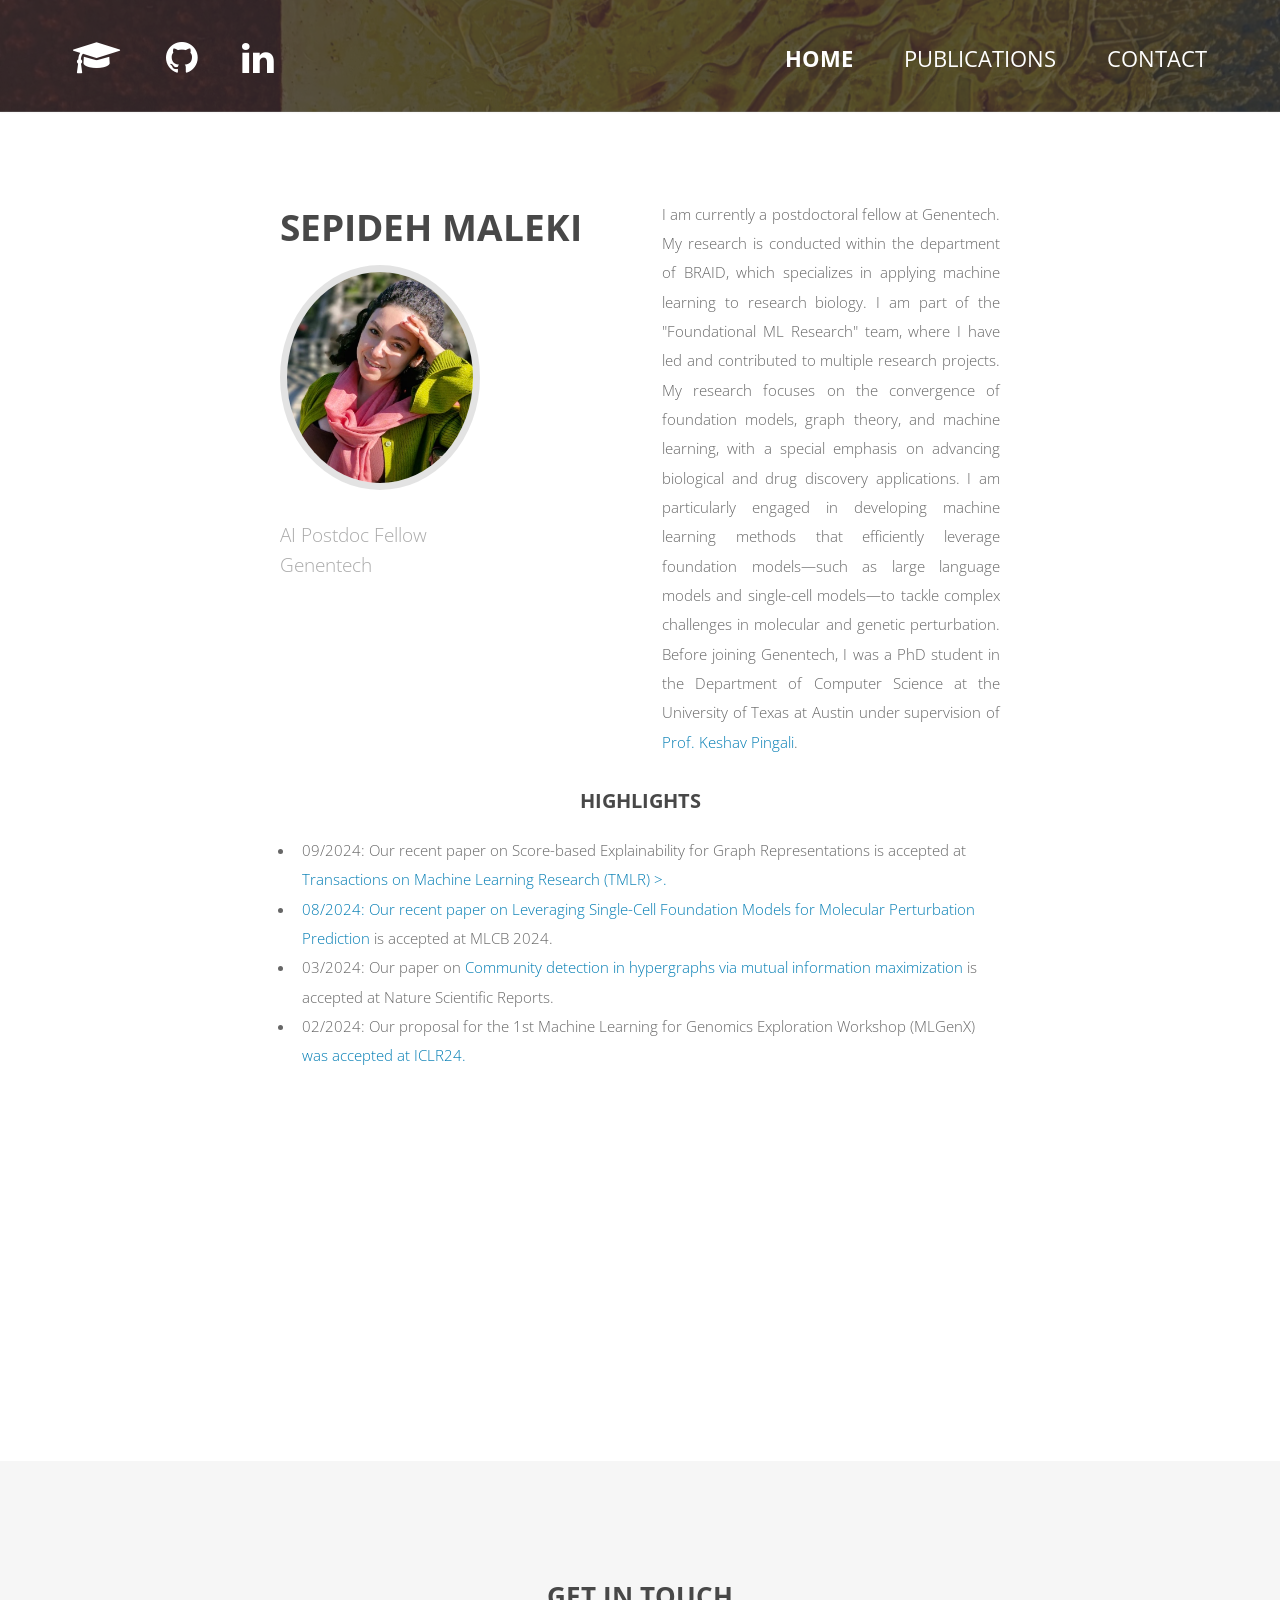
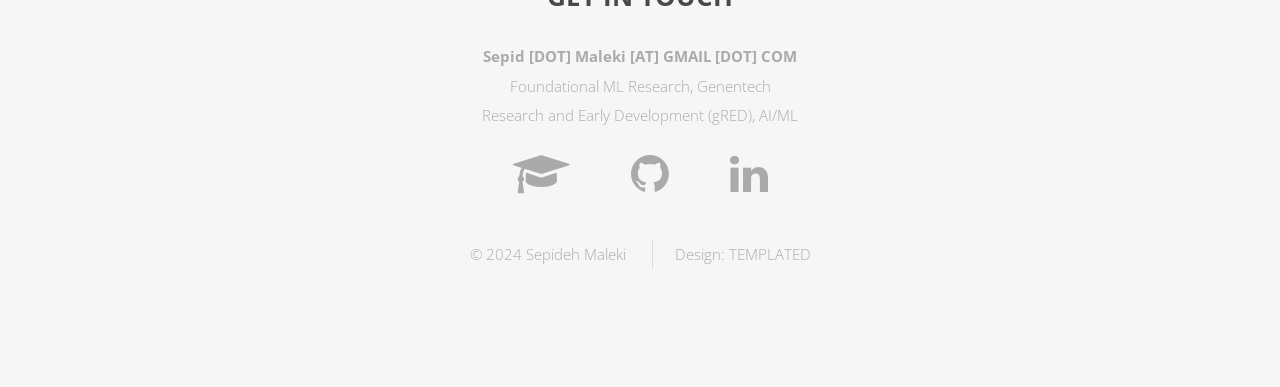
==== commit 60fbde3d: "Update index.html" ====
--- a/index.html
+++ b/index.html
@@ -180,7 +180,7 @@
 	<footer id="footer">
 		<div class="container">
 			<h2>Get in touch</h2>
-			<p><span style="font-weight: bold">Sepidh [DOT] Maleki [AT] GMAIL [DOT] COM</span><br /> Foundational ML Research, Genentech<br />Research and Early Development (gRED), AI/ML</p>
+			<p><span style="font-weight: bold">Sepid [DOT] Maleki [AT] GMAIL [DOT] COM</span><br /> Foundational ML Research, Genentech<br />Research and Early Development (gRED), AI/ML</p>
 			<p></p>
 			<ul class="icons">
 			<li>
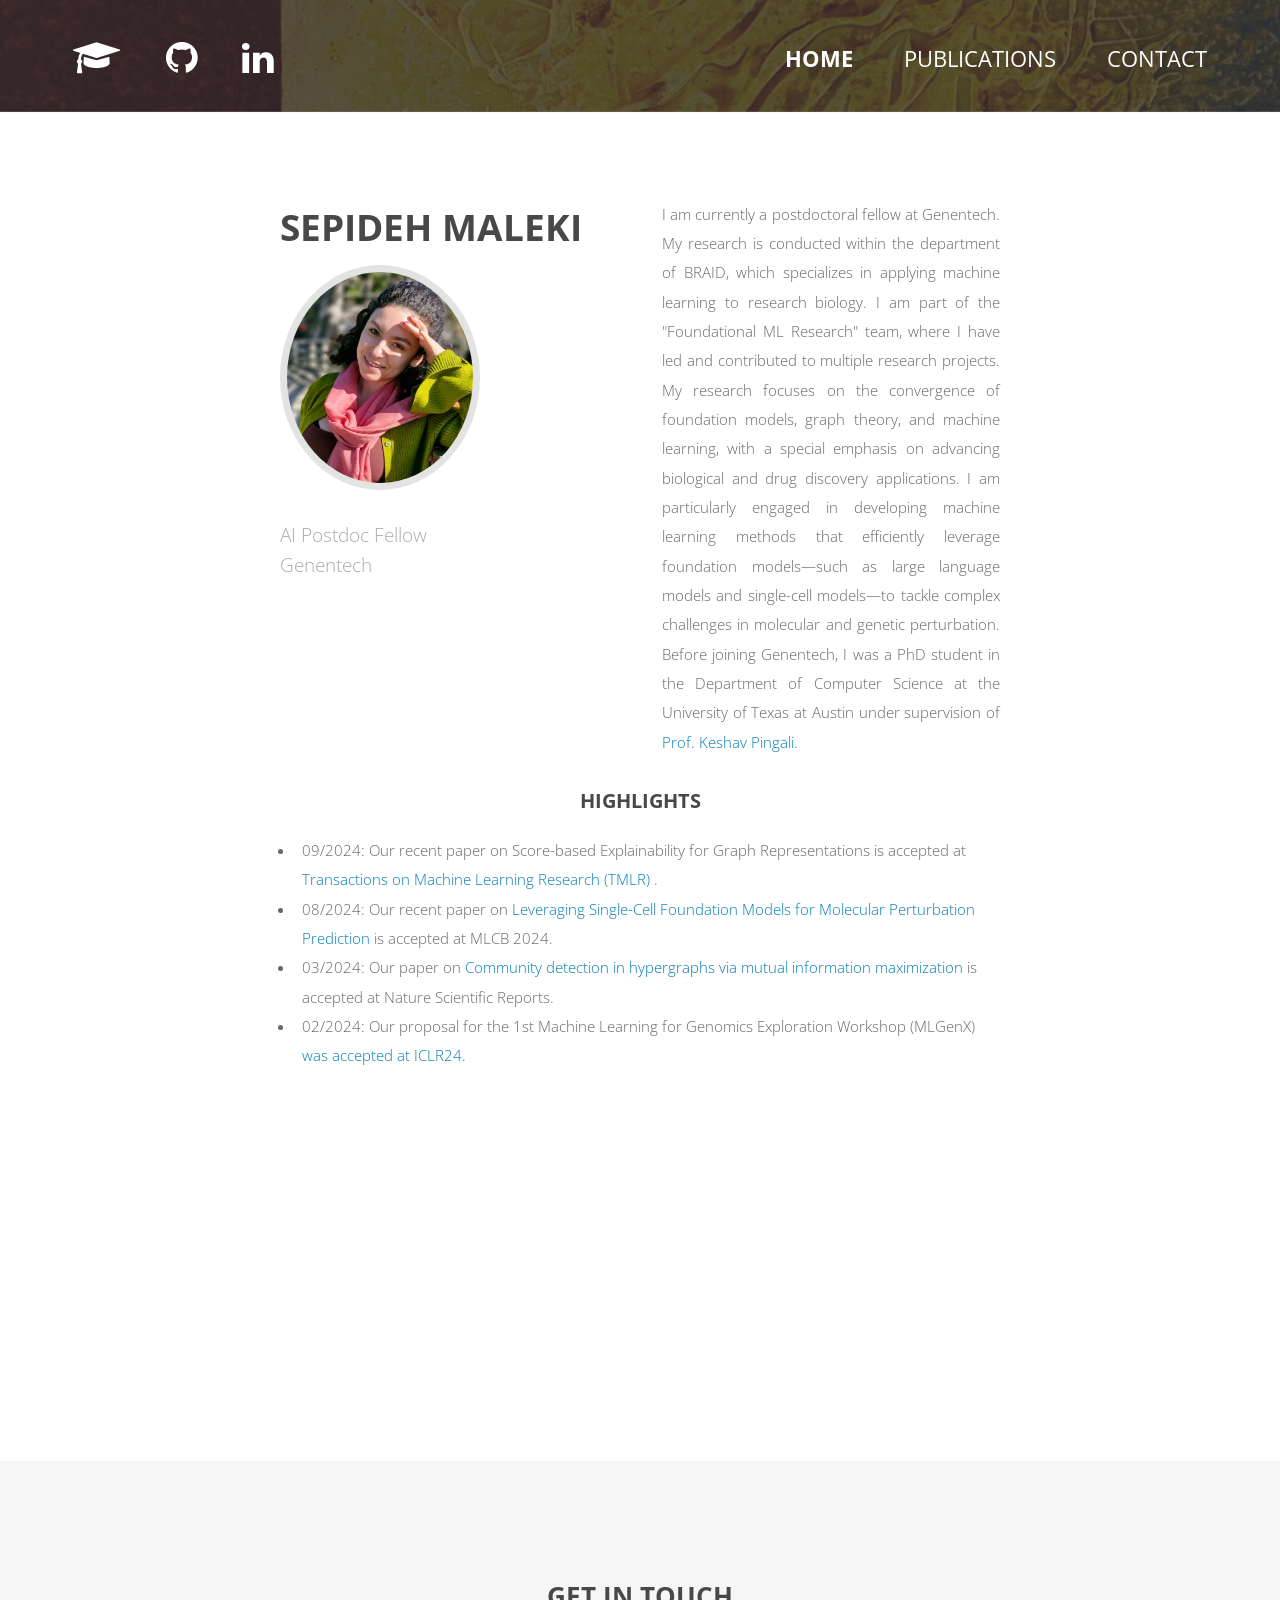
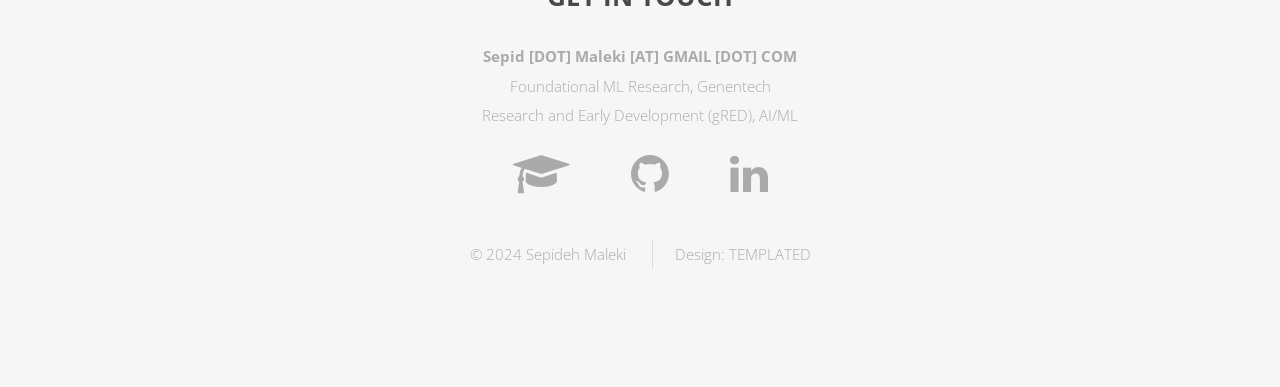
==== commit 9c2b8e11: "Update index.html" ====
--- a/index.html
+++ b/index.html
@@ -80,10 +80,10 @@
 		<div class="container 75%">
 			<h3 style="text-align: center">Highlights</h3>
 			<ul>
-	<li>09/2024: Our recent paper on Score-based Explainability for Graph Representations is accepted at <a href="https://jmlr.org/tmlr/">Transactions on Machine Learning Research (TMLR) >.</li>
+	<li>09/2024: Our recent paper on Score-based Explainability for Graph Representations is accepted at <a href="https://jmlr.org/tmlr/">Transactions on Machine Learning Research (TMLR)</a> .</li>
 	<li>08/2024: Our recent paper on <a href="https://openreview.net/pdf?id=DnG75_KyHjX">Leveraging Single-Cell Foundation Models for Molecular Perturbation Prediction</a> is accepted at MLCB 2024.</li>
         <li>03/2024: Our paper on <a href="https://www.nature.com/articles/s41598-024-55934-5">Community detection in hypergraphs via mutual information maximization</a> is accepted at Nature Scientific Reports. 
-        <li>02/2024: Our proposal for the 1st Machine Learning for Genomics Exploration Workshop (MLGenX) <a href="https://mlgenx.github.io/"> was accepted at ICLR24.</li>
+        <li>02/2024: Our proposal for the 1st Machine Learning for Genomics Exploration Workshop (MLGenX) <a href="https://mlgenx.github.io/"> was accepted at ICLR24.</a></li>
         
 			</ul>
 		</div>
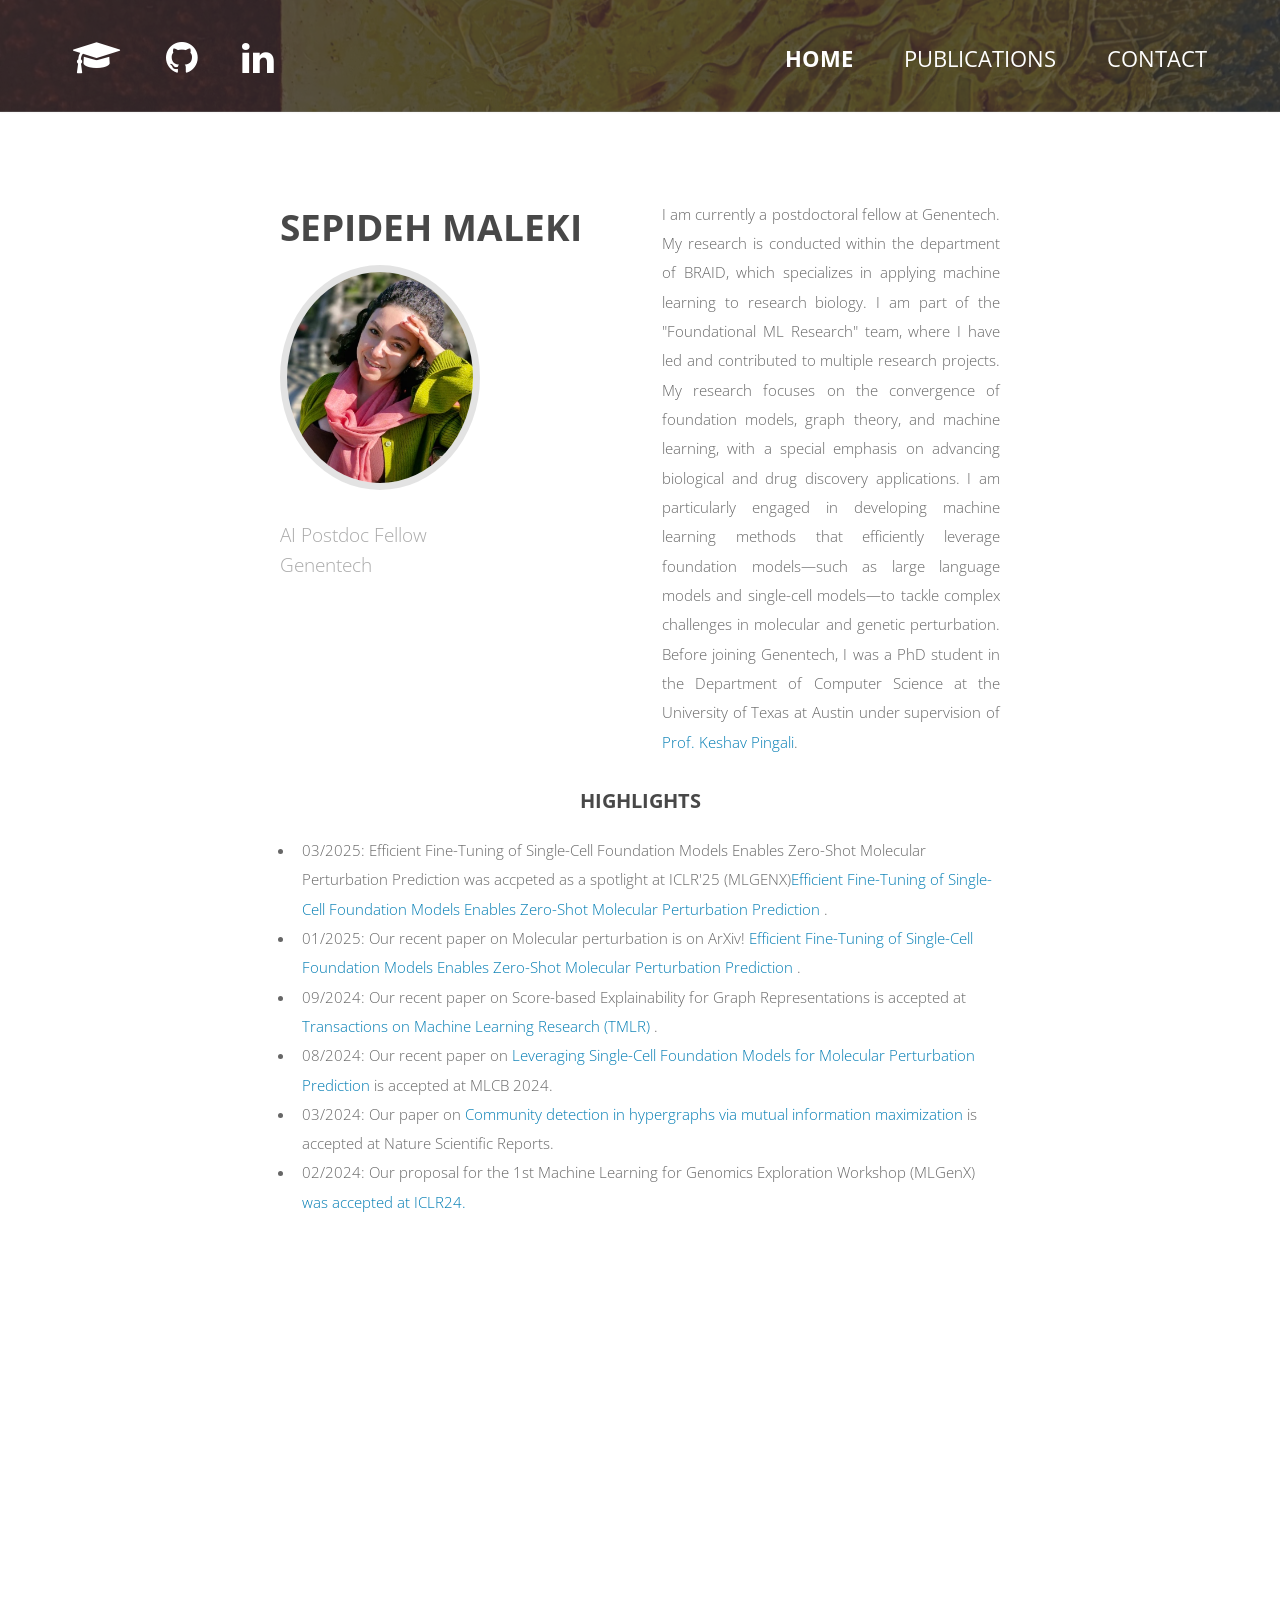
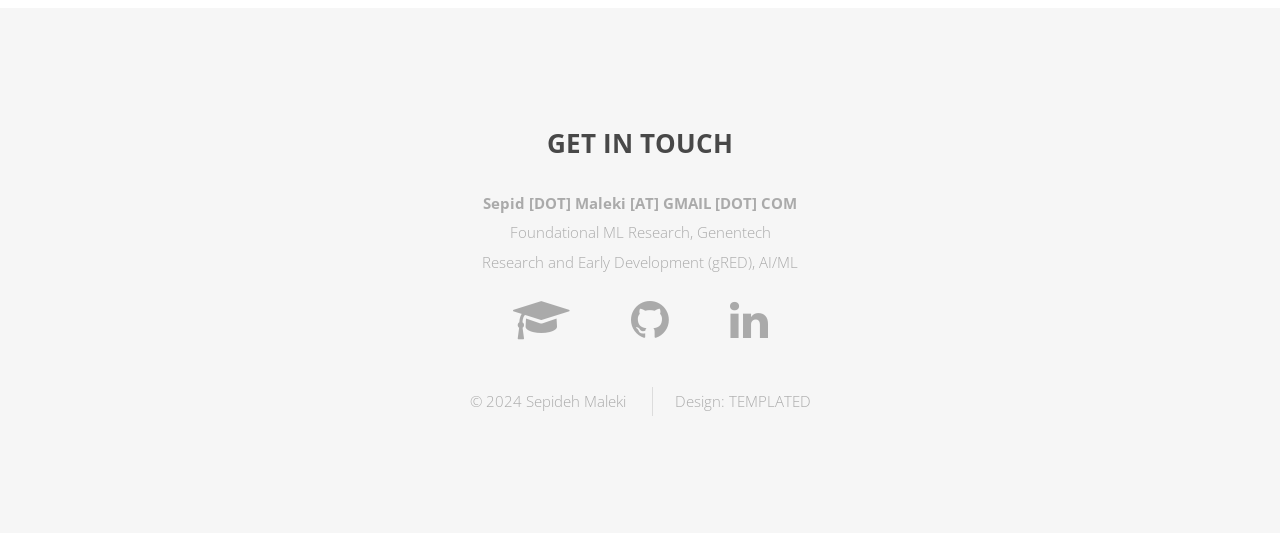
==== commit bbba1f03: "Update index.html" ====
--- a/index.html
+++ b/index.html
@@ -80,6 +80,10 @@
 		<div class="container 75%">
 			<h3 style="text-align: center">Highlights</h3>
 			<ul>
+	<li>03/2025: Efficient Fine-Tuning of Single-Cell Foundation Models Enables Zero-Shot Molecular Perturbation Prediction was accpeted as a spotlight at ICLR'25 (MLGENX)<a href="https://arxiv.org/abs/2412.13478/">Efficient Fine-Tuning of Single-Cell Foundation Models Enables Zero-Shot Molecular Perturbation Prediction</a> .</li>
+
+	<li>01/2025: Our recent paper on Molecular perturbation is on ArXiv! <a href="https://arxiv.org/abs/2412.13478/">Efficient Fine-Tuning of Single-Cell Foundation Models Enables Zero-Shot Molecular Perturbation Prediction</a> .</li>
+
 	<li>09/2024: Our recent paper on Score-based Explainability for Graph Representations is accepted at <a href="https://jmlr.org/tmlr/">Transactions on Machine Learning Research (TMLR)</a> .</li>
 	<li>08/2024: Our recent paper on <a href="https://openreview.net/pdf?id=DnG75_KyHjX">Leveraging Single-Cell Foundation Models for Molecular Perturbation Prediction</a> is accepted at MLCB 2024.</li>
         <li>03/2024: Our paper on <a href="https://www.nature.com/articles/s41598-024-55934-5">Community detection in hypergraphs via mutual information maximization</a> is accepted at Nature Scientific Reports. 
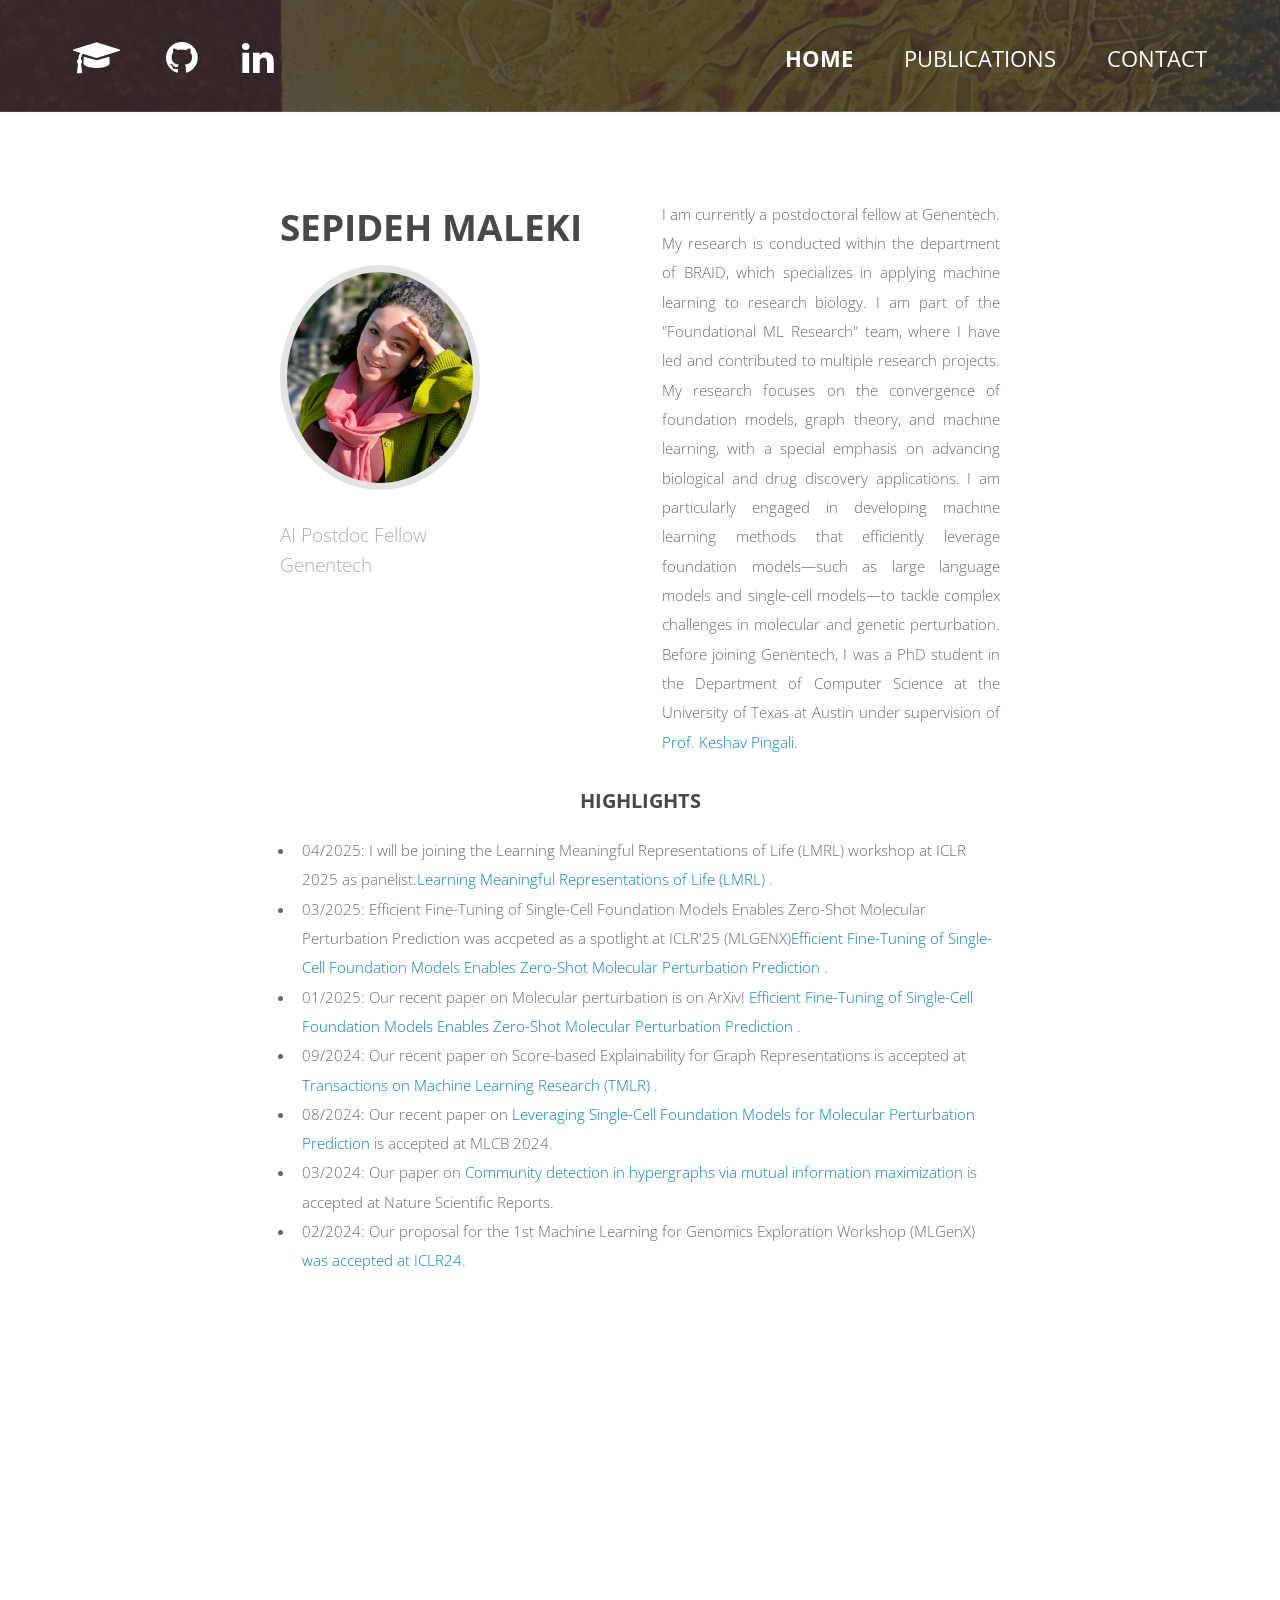
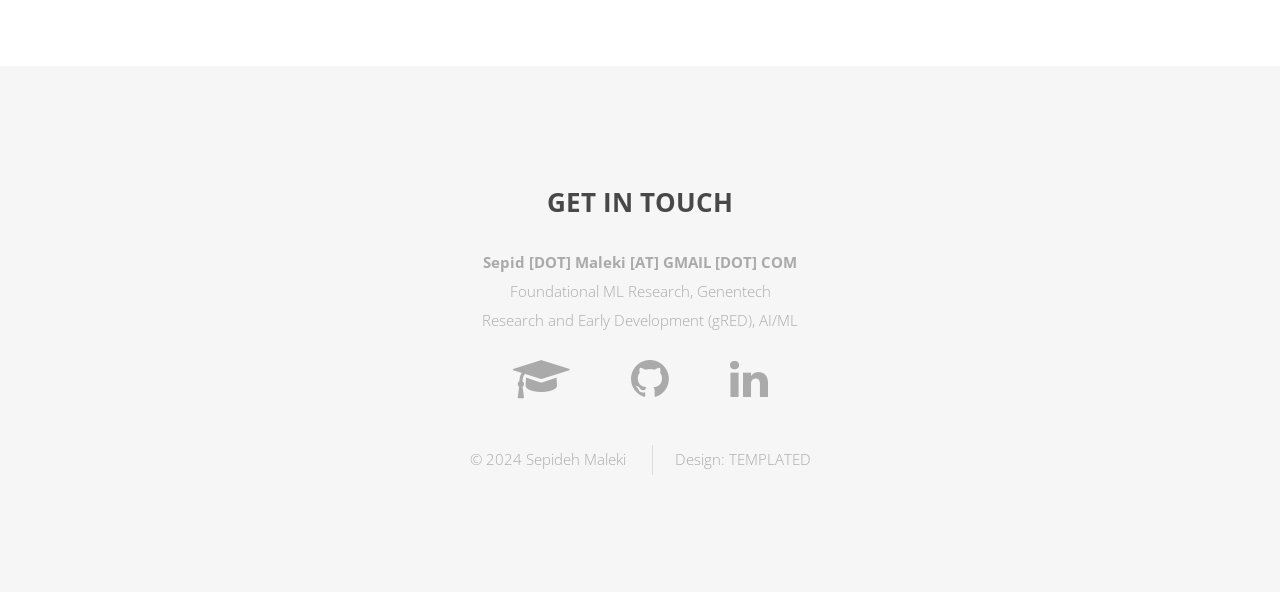
==== commit 5fde8c24: "Update index.html" ====
--- a/index.html
+++ b/index.html
@@ -80,6 +80,8 @@
 		<div class="container 75%">
 			<h3 style="text-align: center">Highlights</h3>
 			<ul>
+	<li>04/2025: I will be joining the Learning Meaningful Representations of Life (LMRL) workshop at ICLR 2025 as panelist.<a href="https://www.lmrl.org/">Learning Meaningful Representations of Life (LMRL)</a> .</li>
+
 	<li>03/2025: Efficient Fine-Tuning of Single-Cell Foundation Models Enables Zero-Shot Molecular Perturbation Prediction was accpeted as a spotlight at ICLR'25 (MLGENX)<a href="https://arxiv.org/abs/2412.13478/">Efficient Fine-Tuning of Single-Cell Foundation Models Enables Zero-Shot Molecular Perturbation Prediction</a> .</li>
 
 	<li>01/2025: Our recent paper on Molecular perturbation is on ArXiv! <a href="https://arxiv.org/abs/2412.13478/">Efficient Fine-Tuning of Single-Cell Foundation Models Enables Zero-Shot Molecular Perturbation Prediction</a> .</li>
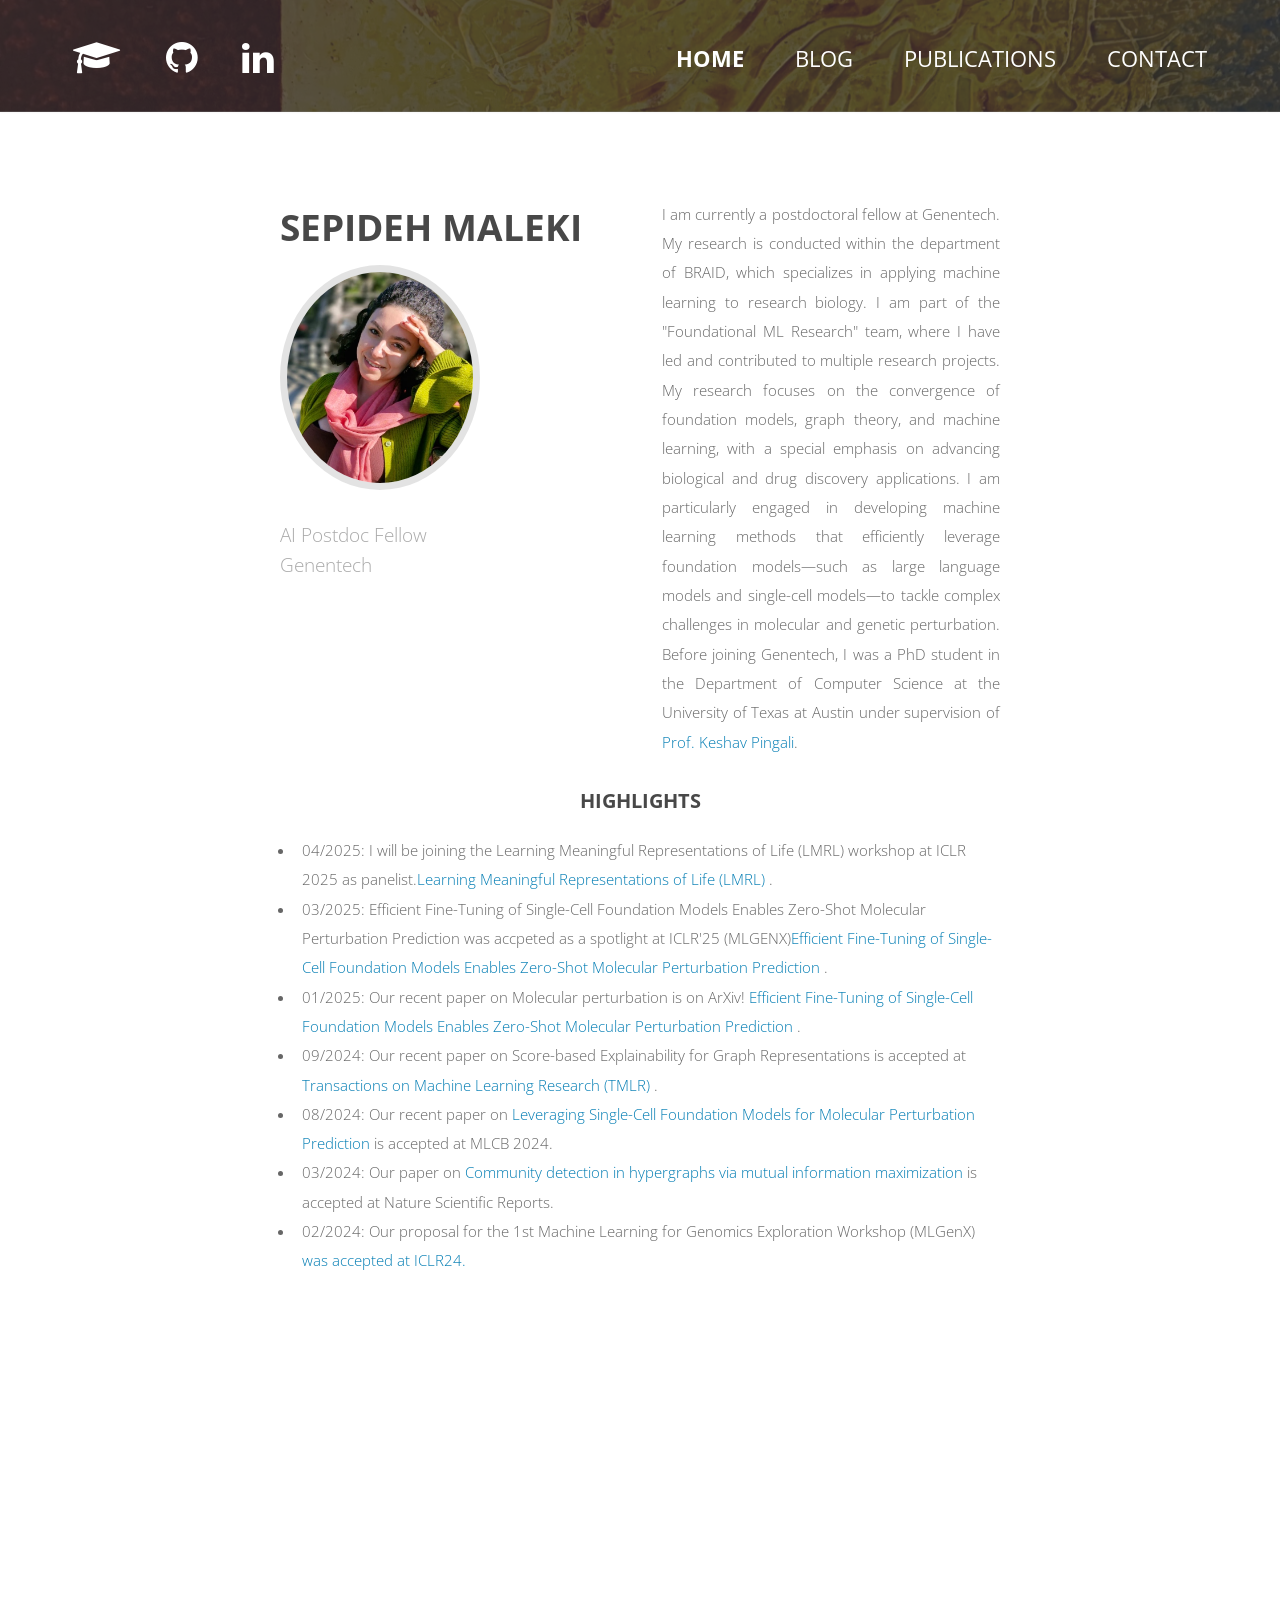
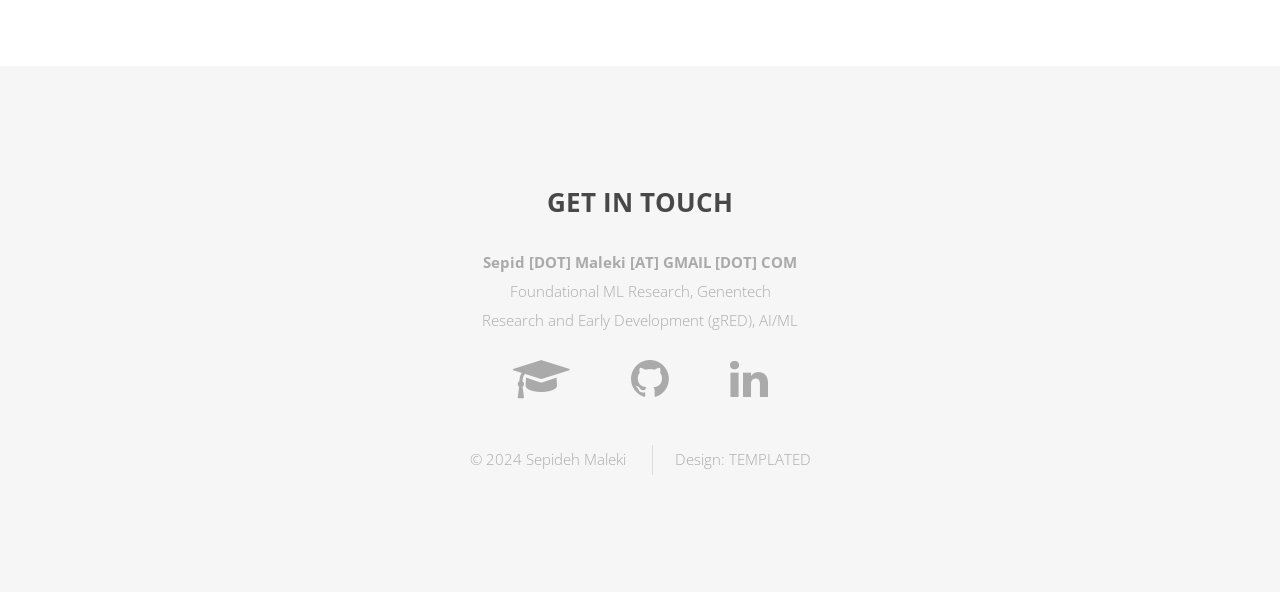
==== commit e4ed370f: "add blog" ====
--- a/index.html
+++ b/index.html
@@ -45,6 +45,7 @@
 		<nav id="nav">
 			<ul>
 				<li><a href="/" class="active">Home</a></li>
+				<li><a href="/blog.html">Blog</a></li>
 				<li><a href="/#two">Publications</a></li>
 				<li><a href="/#footer">Contact</a></li>
 			</ul>
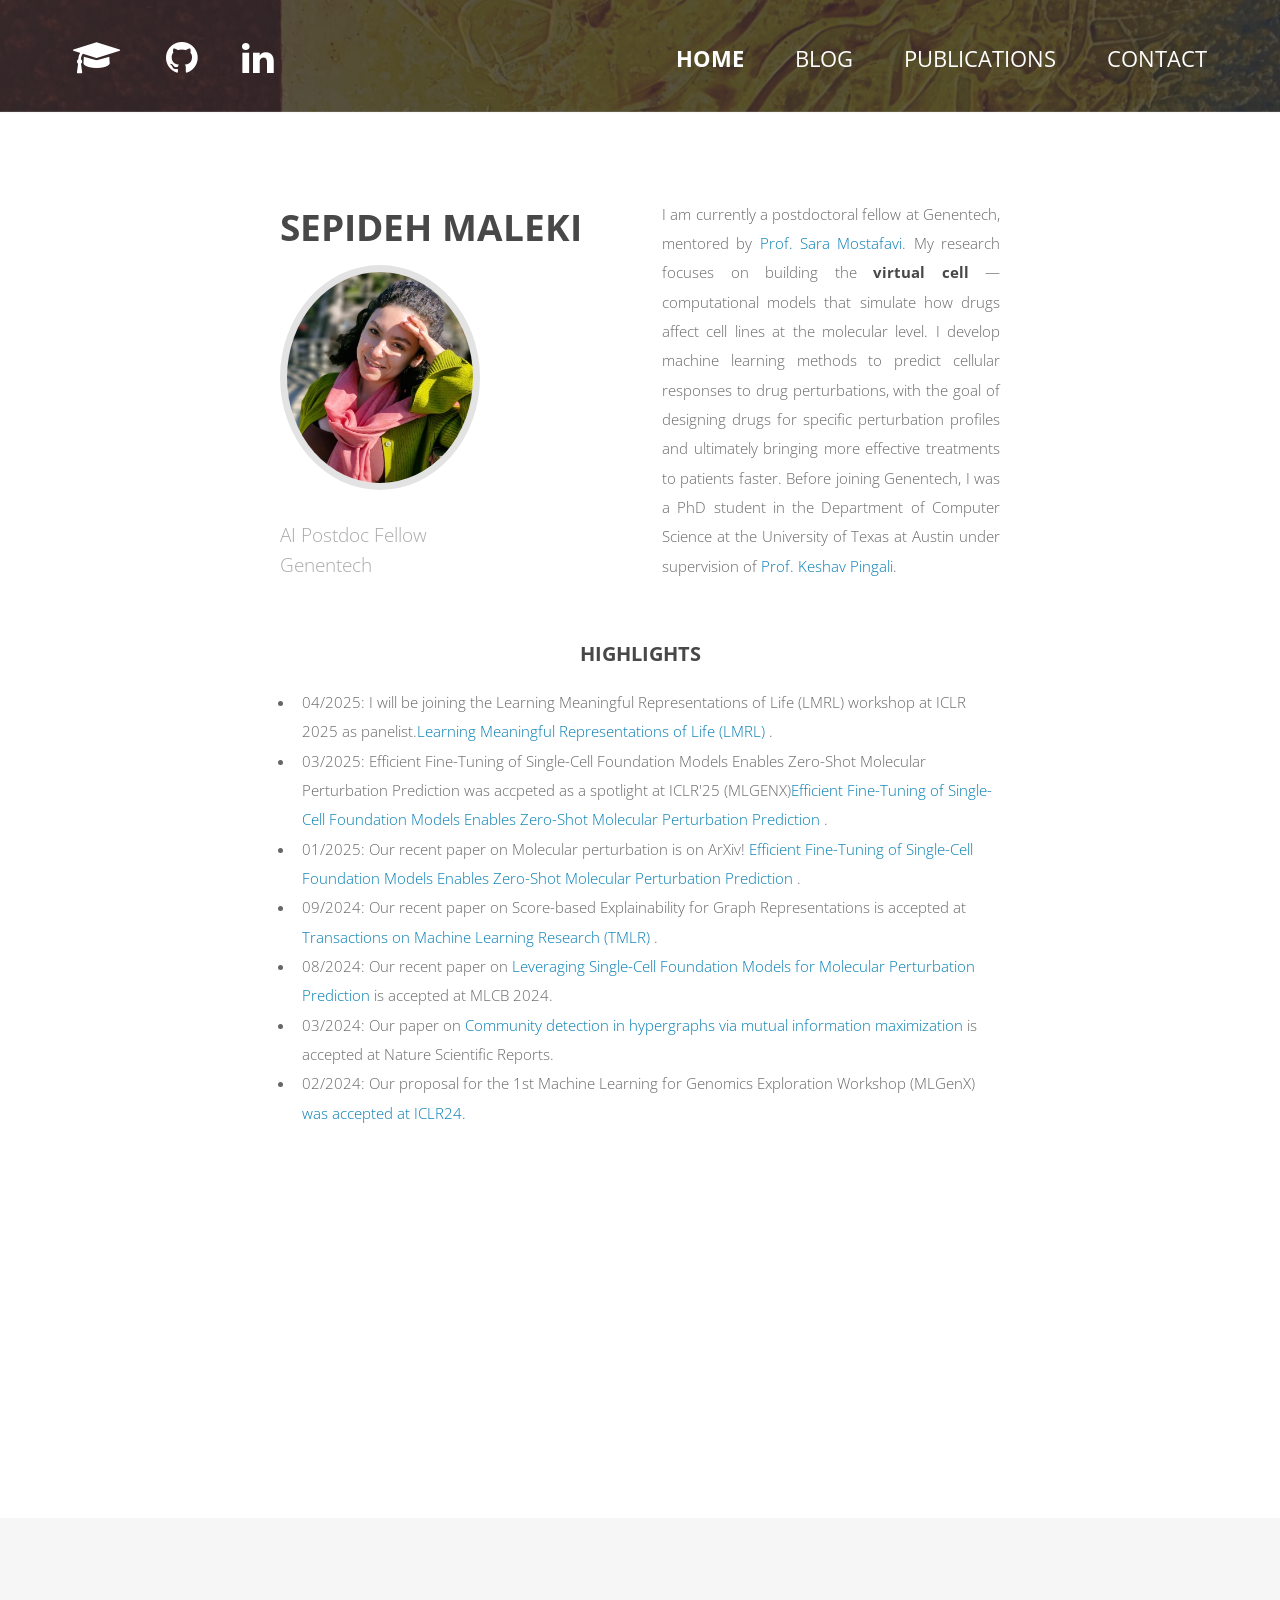
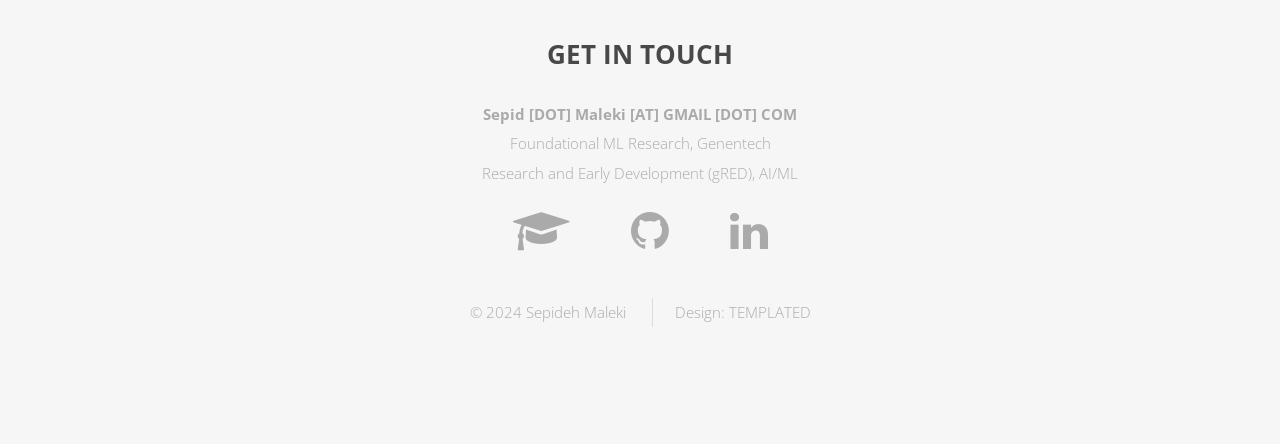
==== commit 87144f09: "Update intro (virtual cell, Sara Mostafavi) and refresh CV" ====
--- a/index.html
+++ b/index.html
@@ -67,13 +67,9 @@
 					</header>
 				</div>
 				<div class="6u$ 12u$(medium)">
-          <p align="justify">I am currently a postdoctoral fellow at Genentech. My research is conducted within the department of BRAID, which specializes in applying machine learning to research biology. I am part of the "Foundational ML Research" team, where I have led and contributed to multiple research projects. 
-		  My research focuses on the convergence of foundation models, graph theory, and machine learning, with a special emphasis on advancing biological and drug discovery applications. 
-		  I am particularly engaged in developing machine learning methods that efficiently leverage foundation models—such as large language models and single-cell models—to tackle complex challenges in molecular and genetic perturbation.
-
-
-
-Before joining Genentech, I was a PhD student in the Department of Computer Science at the University of Texas at Austin under supervision of <a href="https://www.cs.utexas.edu/~pingali/" target="_blank">Prof. Keshav Pingali</a>. 
+          <p align="justify">I am currently a postdoctoral fellow at Genentech, mentored by <a href="https://saramostafavi.github.io/" target="_blank">Prof. Sara Mostafavi</a>. My research focuses on building the <strong>virtual cell</strong> — computational models that simulate how drugs affect cell lines at the molecular level. I develop machine learning methods to predict cellular responses to drug perturbations, with the goal of designing drugs for specific perturbation profiles and ultimately bringing more effective treatments to patients faster.
+
+		  Before joining Genentech, I was a PhD student in the Department of Computer Science at the University of Texas at Austin under supervision of <a href="https://www.cs.utexas.edu/~pingali/" target="_blank">Prof. Keshav Pingali</a>.
 				</div>
 			</div>
 		</div>
